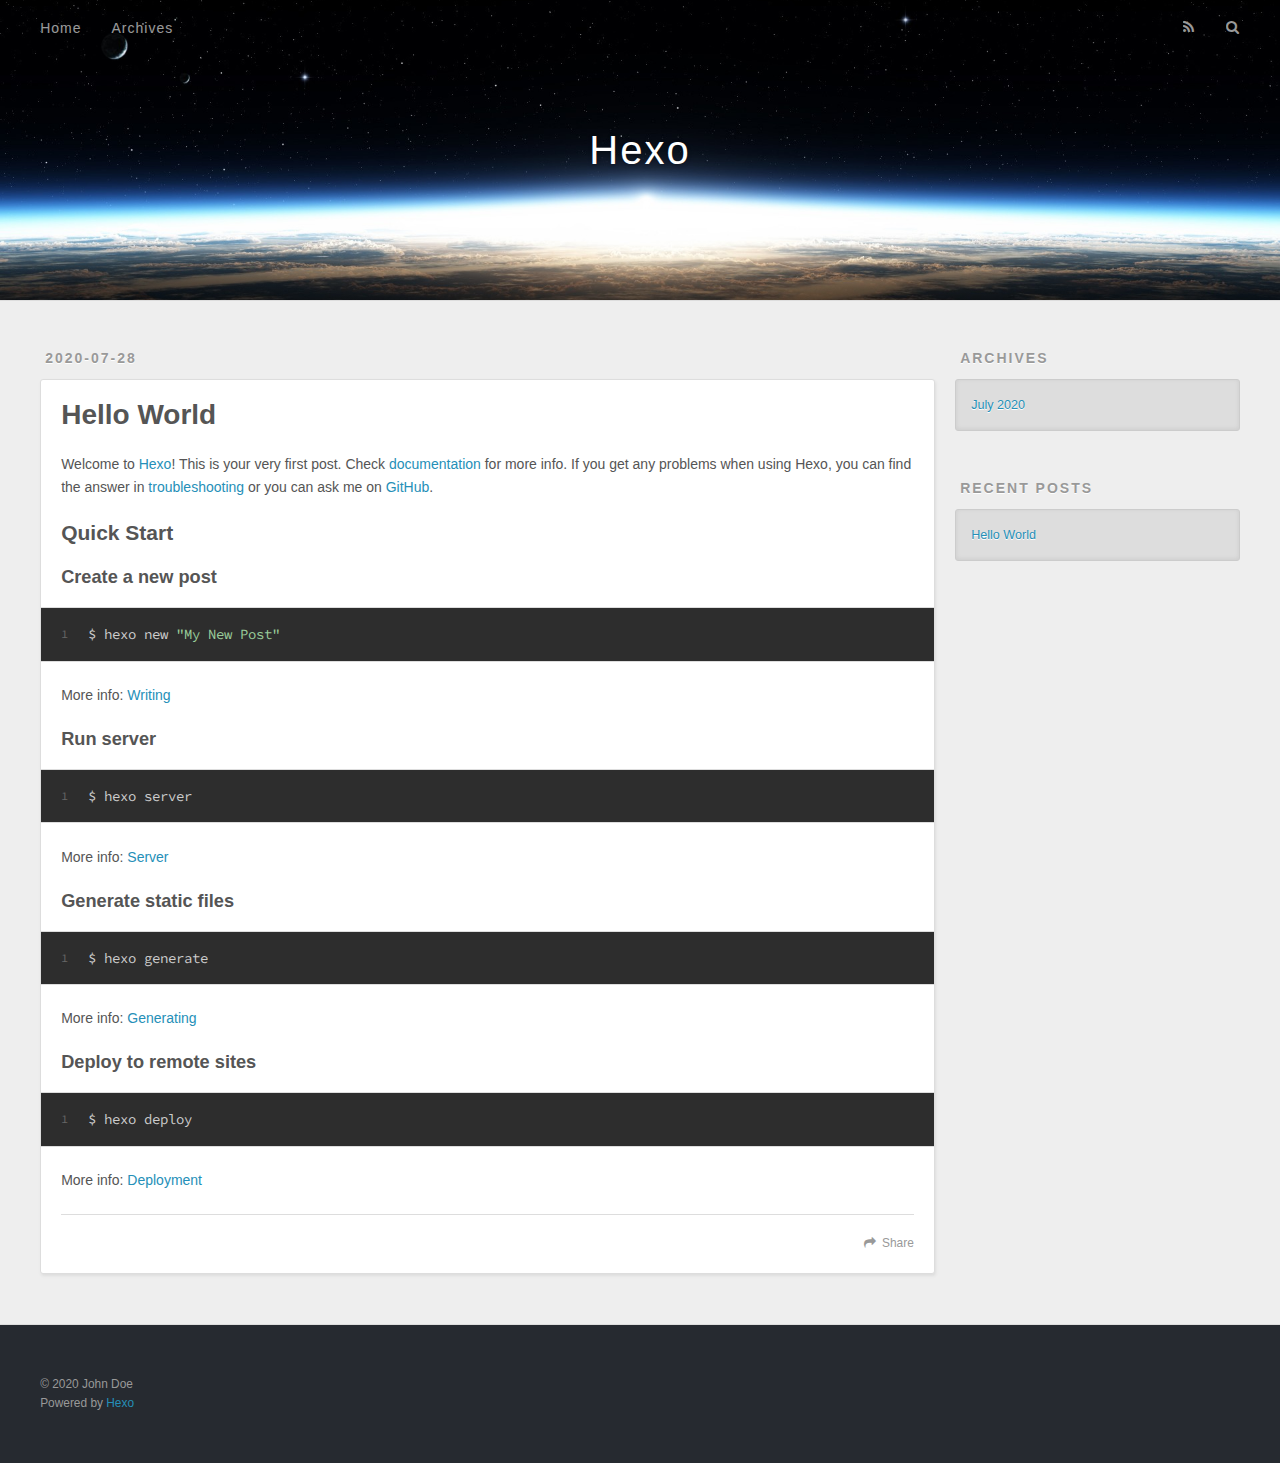
==== index.html @ 09273d5c "Site updated: 2020-07-28 12:06:01" ====
<!DOCTYPE html>
<html>
<head>
  <meta charset="utf-8">
  

  
  <title>Hexo</title>
  <meta name="viewport" content="width=device-width, initial-scale=1, maximum-scale=1">
  <meta property="og:type" content="website">
<meta property="og:title" content="Hexo">
<meta property="og:url" content="http://yoursite.com/index.html">
<meta property="og:site_name" content="Hexo">
<meta property="og:locale" content="en_US">
<meta property="article:author" content="John Doe">
<meta name="twitter:card" content="summary">
  
    <link rel="alternate" href="/atom.xml" title="Hexo" type="application/atom+xml">
  
  
    <link rel="icon" href="/favicon.png">
  
  
    <link href="//fonts.googleapis.com/css?family=Source+Code+Pro" rel="stylesheet" type="text/css">
  
  
<link rel="stylesheet" href="/css/style.css">

<meta name="generator" content="Hexo 4.2.1"></head>

<body>
  <div id="container">
    <div id="wrap">
      <header id="header">
  <div id="banner"></div>
  <div id="header-outer" class="outer">
    <div id="header-title" class="inner">
      <h1 id="logo-wrap">
        <a href="/" id="logo">Hexo</a>
      </h1>
      
    </div>
    <div id="header-inner" class="inner">
      <nav id="main-nav">
        <a id="main-nav-toggle" class="nav-icon"></a>
        
          <a class="main-nav-link" href="/">Home</a>
        
          <a class="main-nav-link" href="/archives">Archives</a>
        
      </nav>
      <nav id="sub-nav">
        
          <a id="nav-rss-link" class="nav-icon" href="/atom.xml" title="RSS Feed"></a>
        
        <a id="nav-search-btn" class="nav-icon" title="Search"></a>
      </nav>
      <div id="search-form-wrap">
        <form action="//google.com/search" method="get" accept-charset="UTF-8" class="search-form"><input type="search" name="q" class="search-form-input" placeholder="Search"><button type="submit" class="search-form-submit">&#xF002;</button><input type="hidden" name="sitesearch" value="http://yoursite.com"></form>
      </div>
    </div>
  </div>
</header>
      <div class="outer">
        <section id="main">
  
    <article id="post-hello-world" class="article article-type-post" itemscope itemprop="blogPost">
  <div class="article-meta">
    <a href="/2020/07/28/hello-world/" class="article-date">
  <time datetime="2020-07-28T03:48:12.452Z" itemprop="datePublished">2020-07-28</time>
</a>
    
  </div>
  <div class="article-inner">
    
    
      <header class="article-header">
        
  
    <h1 itemprop="name">
      <a class="article-title" href="/2020/07/28/hello-world/">Hello World</a>
    </h1>
  

      </header>
    
    <div class="article-entry" itemprop="articleBody">
      
        <p>Welcome to <a href="https://hexo.io/" target="_blank" rel="noopener">Hexo</a>! This is your very first post. Check <a href="https://hexo.io/docs/" target="_blank" rel="noopener">documentation</a> for more info. If you get any problems when using Hexo, you can find the answer in <a href="https://hexo.io/docs/troubleshooting.html" target="_blank" rel="noopener">troubleshooting</a> or you can ask me on <a href="https://github.com/hexojs/hexo/issues" target="_blank" rel="noopener">GitHub</a>.</p>
<h2 id="Quick-Start"><a href="#Quick-Start" class="headerlink" title="Quick Start"></a>Quick Start</h2><h3 id="Create-a-new-post"><a href="#Create-a-new-post" class="headerlink" title="Create a new post"></a>Create a new post</h3><figure class="highlight bash"><table><tr><td class="gutter"><pre><span class="line">1</span><br></pre></td><td class="code"><pre><span class="line">$ hexo new <span class="string">"My New Post"</span></span><br></pre></td></tr></table></figure>

<p>More info: <a href="https://hexo.io/docs/writing.html" target="_blank" rel="noopener">Writing</a></p>
<h3 id="Run-server"><a href="#Run-server" class="headerlink" title="Run server"></a>Run server</h3><figure class="highlight bash"><table><tr><td class="gutter"><pre><span class="line">1</span><br></pre></td><td class="code"><pre><span class="line">$ hexo server</span><br></pre></td></tr></table></figure>

<p>More info: <a href="https://hexo.io/docs/server.html" target="_blank" rel="noopener">Server</a></p>
<h3 id="Generate-static-files"><a href="#Generate-static-files" class="headerlink" title="Generate static files"></a>Generate static files</h3><figure class="highlight bash"><table><tr><td class="gutter"><pre><span class="line">1</span><br></pre></td><td class="code"><pre><span class="line">$ hexo generate</span><br></pre></td></tr></table></figure>

<p>More info: <a href="https://hexo.io/docs/generating.html" target="_blank" rel="noopener">Generating</a></p>
<h3 id="Deploy-to-remote-sites"><a href="#Deploy-to-remote-sites" class="headerlink" title="Deploy to remote sites"></a>Deploy to remote sites</h3><figure class="highlight bash"><table><tr><td class="gutter"><pre><span class="line">1</span><br></pre></td><td class="code"><pre><span class="line">$ hexo deploy</span><br></pre></td></tr></table></figure>

<p>More info: <a href="https://hexo.io/docs/one-command-deployment.html" target="_blank" rel="noopener">Deployment</a></p>

      
    </div>
    <footer class="article-footer">
      <a data-url="http://yoursite.com/2020/07/28/hello-world/" data-id="ckd5ej79j0000znjgdqgfd50t" class="article-share-link">Share</a>
      
      
    </footer>
  </div>
  
</article>


  


</section>
        
          <aside id="sidebar">
  
    

  
    

  
    
  
    
  <div class="widget-wrap">
    <h3 class="widget-title">Archives</h3>
    <div class="widget">
      <ul class="archive-list"><li class="archive-list-item"><a class="archive-list-link" href="/archives/2020/07/">July 2020</a></li></ul>
    </div>
  </div>


  
    
  <div class="widget-wrap">
    <h3 class="widget-title">Recent Posts</h3>
    <div class="widget">
      <ul>
        
          <li>
            <a href="/2020/07/28/hello-world/">Hello World</a>
          </li>
        
      </ul>
    </div>
  </div>

  
</aside>
        
      </div>
      <footer id="footer">
  
  <div class="outer">
    <div id="footer-info" class="inner">
      &copy; 2020 John Doe<br>
      Powered by <a href="http://hexo.io/" target="_blank">Hexo</a>
    </div>
  </div>
</footer>
    </div>
    <nav id="mobile-nav">
  
    <a href="/" class="mobile-nav-link">Home</a>
  
    <a href="/archives" class="mobile-nav-link">Archives</a>
  
</nav>
    

<script src="//ajax.googleapis.com/ajax/libs/jquery/2.0.3/jquery.min.js"></script>


  
<link rel="stylesheet" href="/fancybox/jquery.fancybox.css">

  
<script src="/fancybox/jquery.fancybox.pack.js"></script>




<script src="/js/script.js"></script>




  </div>
</body>
</html>
---- css/style.css ----
body {
  width: 100%;
}
body:before,
body:after {
  content: "";
  display: table;
}
body:after {
  clear: both;
}
html,
body,
div,
span,
applet,
object,
iframe,
h1,
h2,
h3,
h4,
h5,
h6,
p,
blockquote,
pre,
a,
abbr,
acronym,
address,
big,
cite,
code,
del,
dfn,
em,
img,
ins,
kbd,
q,
s,
samp,
small,
strike,
strong,
sub,
sup,
tt,
var,
dl,
dt,
dd,
ol,
ul,
li,
fieldset,
form,
label,
legend,
table,
caption,
tbody,
tfoot,
thead,
tr,
th,
td {
  margin: 0;
  padding: 0;
  border: 0;
  outline: 0;
  font-weight: inherit;
  font-style: inherit;
  font-family: inherit;
  font-size: 100%;
  vertical-align: baseline;
}
body {
  line-height: 1;
  color: #000;
  background: #fff;
}
ol,
ul {
  list-style: none;
}
table {
  border-collapse: separate;
  border-spacing: 0;
  vertical-align: middle;
}
caption,
th,
td {
  text-align: left;
  font-weight: normal;
  vertical-align: middle;
}
a img {
  border: none;
}
input,
button {
  margin: 0;
  padding: 0;
}
input::-moz-focus-inner,
button::-moz-focus-inner {
  border: 0;
  padding: 0;
}
@font-face {
  font-family: FontAwesome;
  font-style: normal;
  font-weight: normal;
  src: url("fonts/fontawesome-webfont.eot?v=#4.0.3");
  src: url("fonts/fontawesome-webfont.eot?#iefix&v=#4.0.3") format("embedded-opentype"), url("fonts/fontawesome-webfont.woff?v=#4.0.3") format("woff"), url("fonts/fontawesome-webfont.ttf?v=#4.0.3") format("truetype"), url("fonts/fontawesome-webfont.svg#fontawesomeregular?v=#4.0.3") format("svg");
}
html,
body,
#container {
  height: 100%;
}
body {
  background: #eee;
  font: 14px -apple-system, BlinkMacSystemFont, "Segoe UI", "Roboto", "Oxygen", "Ubuntu", "Cantarell", "Fira Sans", "Droid Sans", "Helvetica Neue", sans-serif;
  -webkit-text-size-adjust: 100%;
}
.outer {
  max-width: 1220px;
  margin: 0 auto;
  padding: 0 20px;
}
.outer:before,
.outer:after {
  content: "";
  display: table;
}
.outer:after {
  clear: both;
}
.inner {
  display: inline;
  float: left;
  width: 98.33333333333333%;
  margin: 0 0.833333333333333%;
}
.left,
.alignleft {
  float: left;
}
.right,
.alignright {
  float: right;
}
.clear {
  clear: both;
}
#container {
  position: relative;
}
.mobile-nav-on {
  overflow: hidden;
}
#wrap {
  height: 100%;
  width: 100%;
  position: absolute;
  top: 0;
  left: 0;
  -webkit-transition: 0.2s ease-out;
  -moz-transition: 0.2s ease-out;
  -ms-transition: 0.2s ease-out;
  transition: 0.2s ease-out;
  z-index: 1;
  background: #eee;
}
.mobile-nav-on #wrap {
  left: 280px;
}
@media screen and (min-width: 768px) {
  #main {
    display: inline;
    float: left;
    width: 73.33333333333333%;
    margin: 0 0.833333333333333%;
  }
}
.article-date,
.article-category-link,
.archive-year,
.widget-title {
  text-decoration: none;
  text-transform: uppercase;
  letter-spacing: 2px;
  color: #999;
  margin-bottom: 1em;
  margin-left: 5px;
  line-height: 1em;
  text-shadow: 0 1px #fff;
  font-weight: bold;
}
.article-inner,
.archive-article-inner {
  background: #fff;
  -webkit-box-shadow: 1px 2px 3px #ddd;
  box-shadow: 1px 2px 3px #ddd;
  border: 1px solid #ddd;
  border-radius: 3px;
}
.article-entry h1,
.widget h1 {
  font-size: 2em;
}
.article-entry h2,
.widget h2 {
  font-size: 1.5em;
}
.article-entry h3,
.widget h3 {
  font-size: 1.3em;
}
.article-entry h4,
.widget h4 {
  font-size: 1.2em;
}
.article-entry h5,
.widget h5 {
  font-size: 1em;
}
.article-entry h6,
.widget h6 {
  font-size: 1em;
  color: #999;
}
.article-entry hr,
.widget hr {
  border: 1px dashed #ddd;
}
.article-entry strong,
.widget strong {
  font-weight: bold;
}
.article-entry em,
.widget em,
.article-entry cite,
.widget cite {
  font-style: italic;
}
.article-entry sup,
.widget sup,
.article-entry sub,
.widget sub {
  font-size: 0.75em;
  line-height: 0;
  position: relative;
  vertical-align: baseline;
}
.article-entry sup,
.widget sup {
  top: -0.5em;
}
.article-entry sub,
.widget sub {
  bottom: -0.2em;
}
.article-entry small,
.widget small {
  font-size: 0.85em;
}
.article-entry acronym,
.widget acronym,
.article-entry abbr,
.widget abbr {
  border-bottom: 1px dotted;
}
.article-entry ul,
.widget ul,
.article-entry ol,
.widget ol,
.article-entry dl,
.widget dl {
  margin: 0 20px;
  line-height: 1.6em;
}
.article-entry ul ul,
.widget ul ul,
.article-entry ol ul,
.widget ol ul,
.article-entry ul ol,
.widget ul ol,
.article-entry ol ol,
.widget ol ol {
  margin-top: 0;
  margin-bottom: 0;
}
.article-entry ul,
.widget ul {
  list-style: disc;
}
.article-entry ol,
.widget ol {
  list-style: decimal;
}
.article-entry dt,
.widget dt {
  font-weight: bold;
}
#header {
  height: 300px;
  position: relative;
  border-bottom: 1px solid #ddd;
}
#header:before,
#header:after {
  content: "";
  position: absolute;
  left: 0;
  right: 0;
  height: 40px;
}
#header:before {
  top: 0;
  background: -webkit-linear-gradient(rgba(0,0,0,0.2), transparent);
  background: -moz-linear-gradient(rgba(0,0,0,0.2), transparent);
  background: -ms-linear-gradient(rgba(0,0,0,0.2), transparent);
  background: linear-gradient(rgba(0,0,0,0.2), transparent);
}
#header:after {
  bottom: 0;
  background: -webkit-linear-gradient(transparent, rgba(0,0,0,0.2));
  background: -moz-linear-gradient(transparent, rgba(0,0,0,0.2));
  background: -ms-linear-gradient(transparent, rgba(0,0,0,0.2));
  background: linear-gradient(transparent, rgba(0,0,0,0.2));
}
#header-outer {
  height: 100%;
  position: relative;
}
#header-inner {
  position: relative;
  overflow: hidden;
}
#banner {
  position: absolute;
  top: 0;
  left: 0;
  width: 100%;
  height: 100%;
  background: url("images/banner.jpg") center #000;
  -webkit-background-size: cover;
  -moz-background-size: cover;
  background-size: cover;
  z-index: -1;
}
#header-title {
  text-align: center;
  height: 40px;
  position: absolute;
  top: 50%;
  left: 0;
  margin-top: -20px;
}
#logo,
#subtitle {
  text-decoration: none;
  color: #fff;
  font-weight: 300;
  text-shadow: 0 1px 4px rgba(0,0,0,0.3);
}
#logo {
  font-size: 40px;
  line-height: 40px;
  letter-spacing: 2px;
}
#subtitle {
  font-size: 16px;
  line-height: 16px;
  letter-spacing: 1px;
}
#subtitle-wrap {
  margin-top: 16px;
}
#main-nav {
  float: left;
  margin-left: -15px;
}
.nav-icon,
.main-nav-link {
  float: left;
  color: #fff;
  opacity: 0.6;
  text-decoration: none;
  text-shadow: 0 1px rgba(0,0,0,0.2);
  -webkit-transition: opacity 0.2s;
  -moz-transition: opacity 0.2s;
  -ms-transition: opacity 0.2s;
  transition: opacity 0.2s;
  display: block;
  padding: 20px 15px;
}
.nav-icon:hover,
.main-nav-link:hover {
  opacity: 1;
}
.nav-icon {
  font-family: FontAwesome;
  text-align: center;
  font-size: 14px;
  width: 14px;
  height: 14px;
  padding: 20px 15px;
  position: relative;
  cursor: pointer;
}
.main-nav-link {
  font-weight: 300;
  letter-spacing: 1px;
}
@media screen and (max-width: 479px) {
  .main-nav-link {
    display: none;
  }
}
#main-nav-toggle {
  display: none;
}
#main-nav-toggle:before {
  content: "\f0c9";
}
@media screen and (max-width: 479px) {
  #main-nav-toggle {
    display: block;
  }
}
#sub-nav {
  float: right;
  margin-right: -15px;
}
#nav-rss-link:before {
  content: "\f09e";
}
#nav-search-btn:before {
  content: "\f002";
}
#search-form-wrap {
  position: absolute;
  top: 15px;
  width: 150px;
  height: 30px;
  right: -150px;
  opacity: 0;
  -webkit-transition: 0.2s ease-out;
  -moz-transition: 0.2s ease-out;
  -ms-transition: 0.2s ease-out;
  transition: 0.2s ease-out;
}
#search-form-wrap.on {
  opacity: 1;
  right: 0;
}
@media screen and (max-width: 479px) {
  #search-form-wrap {
    width: 100%;
    right: -100%;
  }
}
.search-form {
  position: absolute;
  top: 0;
  left: 0;
  right: 0;
  background: #fff;
  padding: 5px 15px;
  border-radius: 15px;
  -webkit-box-shadow: 0 0 10px rgba(0,0,0,0.3);
  box-shadow: 0 0 10px rgba(0,0,0,0.3);
}
.search-form-input {
  border: none;
  background: none;
  color: #555;
  width: 100%;
  font: 13px -apple-system, BlinkMacSystemFont, "Segoe UI", "Roboto", "Oxygen", "Ubuntu", "Cantarell", "Fira Sans", "Droid Sans", "Helvetica Neue", sans-serif;
  outline: none;
}
.search-form-input::-webkit-search-results-decoration,
.search-form-input::-webkit-search-cancel-button {
  -webkit-appearance: none;
}
.search-form-submit {
  position: absolute;
  top: 50%;
  right: 10px;
  margin-top: -7px;
  font: 13px FontAwesome;
  border: none;
  background: none;
  color: #bbb;
  cursor: pointer;
}
.search-form-submit:hover,
.search-form-submit:focus {
  color: #777;
}
.article {
  margin: 50px 0;
}
.article-inner {
  overflow: hidden;
}
.article-meta:before,
.article-meta:after {
  content: "";
  display: table;
}
.article-meta:after {
  clear: both;
}
.article-date {
  float: left;
}
.article-category {
  float: left;
  line-height: 1em;
  color: #ccc;
  text-shadow: 0 1px #fff;
  margin-left: 8px;
}
.article-category:before {
  content: "\2022";
}
.article-category-link {
  margin: 0 12px 1em;
}
.article-header {
  padding: 20px 20px 0;
}
.article-title {
  text-decoration: none;
  font-size: 2em;
  font-weight: bold;
  color: #555;
  line-height: 1.1em;
  -webkit-transition: color 0.2s;
  -moz-transition: color 0.2s;
  -ms-transition: color 0.2s;
  transition: color 0.2s;
}
a.article-title:hover {
  color: #258fb8;
}
.article-entry {
  color: #555;
  padding: 0 20px;
}
.article-entry:before,
.article-entry:after {
  content: "";
  display: table;
}
.article-entry:after {
  clear: both;
}
.article-entry p,
.article-entry table {
  line-height: 1.6em;
  margin: 1.6em 0;
}
.article-entry h1,
.article-entry h2,
.article-entry h3,
.article-entry h4,
.article-entry h5,
.article-entry h6 {
  font-weight: bold;
}
.article-entry h1,
.article-entry h2,
.article-entry h3,
.article-entry h4,
.article-entry h5,
.article-entry h6 {
  line-height: 1.1em;
  margin: 1.1em 0;
}
.article-entry a {
  color: #258fb8;
  text-decoration: none;
}
.article-entry a:hover {
  text-decoration: underline;
}
.article-entry ul,
.article-entry ol,
.article-entry dl {
  margin-top: 1.6em;
  margin-bottom: 1.6em;
}
.article-entry img,
.article-entry video {
  max-width: 100%;
  height: auto;
  display: block;
  margin: auto;
}
.article-entry iframe {
  border: none;
}
.article-entry table {
  width: 100%;
  border-collapse: collapse;
  border-spacing: 0;
}
.article-entry th {
  font-weight: bold;
  border-bottom: 3px solid #ddd;
  padding-bottom: 0.5em;
}
.article-entry td {
  border-bottom: 1px solid #ddd;
  padding: 10px 0;
}
.article-entry blockquote {
  font-family: Georgia, "Times New Roman", serif;
  font-size: 1.4em;
  margin: 1.6em 20px;
  text-align: center;
}
.article-entry blockquote footer {
  font-size: 14px;
  margin: 1.6em 0;
  font-family: -apple-system, BlinkMacSystemFont, "Segoe UI", "Roboto", "Oxygen", "Ubuntu", "Cantarell", "Fira Sans", "Droid Sans", "Helvetica Neue", sans-serif;
}
.article-entry blockquote footer cite:before {
  content: "—";
  padding: 0 0.5em;
}
.article-entry .pullquote {
  text-align: left;
  width: 45%;
  margin: 0;
}
.article-entry .pullquote.left {
  margin-left: 0.5em;
  margin-right: 1em;
}
.article-entry .pullquote.right {
  margin-right: 0.5em;
  margin-left: 1em;
}
.article-entry .caption {
  color: #999;
  display: block;
  font-size: 0.9em;
  margin-top: 0.5em;
  position: relative;
  text-align: center;
}
.article-entry .video-container {
  position: relative;
  padding-top: 56.25%;
  height: 0;
  overflow: hidden;
}
.article-entry .video-container iframe,
.article-entry .video-container object,
.article-entry .video-container embed {
  position: absolute;
  top: 0;
  left: 0;
  width: 100%;
  height: 100%;
  margin-top: 0;
}
.article-more-link a {
  display: inline-block;
  line-height: 1em;
  padding: 6px 15px;
  border-radius: 15px;
  background: #eee;
  color: #999;
  text-shadow: 0 1px #fff;
  text-decoration: none;
}
.article-more-link a:hover {
  background: #258fb8;
  color: #fff;
  text-decoration: none;
  text-shadow: 0 1px #1e7293;
}
.article-footer {
  font-size: 0.85em;
  line-height: 1.6em;
  border-top: 1px solid #ddd;
  padding-top: 1.6em;
  margin: 0 20px 20px;
}
.article-footer:before,
.article-footer:after {
  content: "";
  display: table;
}
.article-footer:after {
  clear: both;
}
.article-footer a {
  color: #999;
  text-decoration: none;
}
.article-footer a:hover {
  color: #555;
}
.article-tag-list-item {
  float: left;
  margin-right: 10px;
}
.article-tag-list-link:before {
  content: "#";
}
.article-comment-link {
  float: right;
}
.article-comment-link:before {
  content: "\f075";
  font-family: FontAwesome;
  padding-right: 8px;
}
.article-share-link {
  cursor: pointer;
  float: right;
  margin-left: 20px;
}
.article-share-link:before {
  content: "\f064";
  font-family: FontAwesome;
  padding-right: 6px;
}
#article-nav {
  position: relative;
}
#article-nav:before,
#article-nav:after {
  content: "";
  display: table;
}
#article-nav:after {
  clear: both;
}
@media screen and (min-width: 768px) {
  #article-nav {
    margin: 50px 0;
  }
  #article-nav:before {
    width: 8px;
    height: 8px;
    position: absolute;
    top: 50%;
    left: 50%;
    margin-top: -4px;
    margin-left: -4px;
    content: "";
    border-radius: 50%;
    background: #ddd;
    -webkit-box-shadow: 0 1px 2px #fff;
    box-shadow: 0 1px 2px #fff;
  }
}
.article-nav-link-wrap {
  text-decoration: none;
  text-shadow: 0 1px #fff;
  color: #999;
  -webkit-box-sizing: border-box;
  -moz-box-sizing: border-box;
  box-sizing: border-box;
  margin-top: 50px;
  text-align: center;
  display: block;
}
.article-nav-link-wrap:hover {
  color: #555;
}
@media screen and (min-width: 768px) {
  .article-nav-link-wrap {
    width: 50%;
    margin-top: 0;
  }
}
@media screen and (min-width: 768px) {
  #article-nav-newer {
    float: left;
    text-align: right;
    padding-right: 20px;
  }
}
@media screen and (min-width: 768px) {
  #article-nav-older {
    float: right;
    text-align: left;
    padding-left: 20px;
  }
}
.article-nav-caption {
  text-transform: uppercase;
  letter-spacing: 2px;
  color: #ddd;
  line-height: 1em;
  font-weight: bold;
}
#article-nav-newer .article-nav-caption {
  margin-right: -2px;
}
.article-nav-title {
  font-size: 0.85em;
  line-height: 1.6em;
  margin-top: 0.5em;
}
.article-share-box {
  position: absolute;
  display: none;
  background: #fff;
  -webkit-box-shadow: 1px 2px 10px rgba(0,0,0,0.2);
  box-shadow: 1px 2px 10px rgba(0,0,0,0.2);
  border-radius: 3px;
  margin-left: -145px;
  overflow: hidden;
  z-index: 1;
}
.article-share-box.on {
  display: block;
}
.article-share-input {
  width: 100%;
  background: none;
  -webkit-box-sizing: border-box;
  -moz-box-sizing: border-box;
  box-sizing: border-box;
  font: 14px -apple-system, BlinkMacSystemFont, "Segoe UI", "Roboto", "Oxygen", "Ubuntu", "Cantarell", "Fira Sans", "Droid Sans", "Helvetica Neue", sans-serif;
  padding: 0 15px;
  color: #555;
  outline: none;
  border: 1px solid #ddd;
  border-radius: 3px 3px 0 0;
  height: 36px;
  line-height: 36px;
}
.article-share-links {
  background: #eee;
}
.article-share-links:before,
.article-share-links:after {
  content: "";
  display: table;
}
.article-share-links:after {
  clear: both;
}
.article-share-twitter,
.article-share-facebook,
.article-share-pinterest,
.article-share-google {
  width: 50px;
  height: 36px;
  display: block;
  float: left;
  position: relative;
  color: #999;
  text-shadow: 0 1px #fff;
}
.article-share-twitter:before,
.article-share-facebook:before,
.article-share-pinterest:before,
.article-share-google:before {
  font-size: 20px;
  font-family: FontAwesome;
  width: 20px;
  height: 20px;
  position: absolute;
  top: 50%;
  left: 50%;
  margin-top: -10px;
  margin-left: -10px;
  text-align: center;
}
.article-share-twitter:hover,
.article-share-facebook:hover,
.article-share-pinterest:hover,
.article-share-google:hover {
  color: #fff;
}
.article-share-twitter:before {
  content: "\f099";
}
.article-share-twitter:hover {
  background: #00aced;
  text-shadow: 0 1px #008abe;
}
.article-share-facebook:before {
  content: "\f09a";
}
.article-share-facebook:hover {
  background: #3b5998;
  text-shadow: 0 1px #2f477a;
}
.article-share-pinterest:before {
  content: "\f0d2";
}
.article-share-pinterest:hover {
  background: #cb2027;
  text-shadow: 0 1px #a21a1f;
}
.article-share-google:before {
  content: "\f0d5";
}
.article-share-google:hover {
  background: #dd4b39;
  text-shadow: 0 1px #be3221;
}
.article-gallery {
  background: #000;
  position: relative;
}
.article-gallery-photos {
  position: relative;
  overflow: hidden;
}
.article-gallery-img {
  display: none;
  max-width: 100%;
}
.article-gallery-img:first-child {
  display: block;
}
.article-gallery-img.loaded {
  position: absolute;
  display: block;
}
.article-gallery-img img {
  display: block;
  max-width: 100%;
  margin: 0 auto;
}
#comments {
  background: #fff;
  -webkit-box-shadow: 1px 2px 3px #ddd;
  box-shadow: 1px 2px 3px #ddd;
  padding: 20px;
  border: 1px solid #ddd;
  border-radius: 3px;
  margin: 50px 0;
}
#comments a {
  color: #258fb8;
}
.archives-wrap {
  margin: 50px 0;
}
.archives:before,
.archives:after {
  content: "";
  display: table;
}
.archives:after {
  clear: both;
}
.archive-year-wrap {
  margin-bottom: 1em;
}
.archives {
  -webkit-column-gap: 10px;
  -moz-column-gap: 10px;
  column-gap: 10px;
}
@media screen and (min-width: 480px) and (max-width: 767px) {
  .archives {
    -webkit-column-count: 2;
    -moz-column-count: 2;
    column-count: 2;
  }
}
@media screen and (min-width: 768px) {
  .archives {
    -webkit-column-count: 3;
    -moz-column-count: 3;
    column-count: 3;
  }
}
.archive-article {
  -webkit-column-break-inside: avoid;
  page-break-inside: avoid;
  overflow: hidden;
  break-inside: avoid-column;
}
.archive-article-inner {
  padding: 10px;
  margin-bottom: 15px;
}
.archive-article-title {
  text-decoration: none;
  font-weight: bold;
  color: #555;
  -webkit-transition: color 0.2s;
  -moz-transition: color 0.2s;
  -ms-transition: color 0.2s;
  transition: color 0.2s;
  line-height: 1.6em;
}
.archive-article-title:hover {
  color: #258fb8;
}
.archive-article-footer {
  margin-top: 1em;
}
.archive-article-date {
  color: #999;
  text-decoration: none;
  font-size: 0.85em;
  line-height: 1em;
  margin-bottom: 0.5em;
  display: block;
}
#page-nav {
  margin: 50px auto;
  background: #fff;
  -webkit-box-shadow: 1px 2px 3px #ddd;
  box-shadow: 1px 2px 3px #ddd;
  border: 1px solid #ddd;
  border-radius: 3px;
  text-align: center;
  color: #999;
  overflow: hidden;
}
#page-nav:before,
#page-nav:after {
  content: "";
  display: table;
}
#page-nav:after {
  clear: both;
}
#page-nav a,
#page-nav span {
  padding: 10px 20px;
  line-height: 1;
  height: 2ex;
}
#page-nav a {
  color: #999;
  text-decoration: none;
}
#page-nav a:hover {
  background: #999;
  color: #fff;
}
#page-nav .prev {
  float: left;
}
#page-nav .next {
  float: right;
}
#page-nav .page-number {
  display: inline-block;
}
@media screen and (max-width: 479px) {
  #page-nav .page-number {
    display: none;
  }
}
#page-nav .current {
  color: #555;
  font-weight: bold;
}
#page-nav .space {
  color: #ddd;
}
#footer {
  background: #262a30;
  padding: 50px 0;
  border-top: 1px solid #ddd;
  color: #999;
}
#footer a {
  color: #258fb8;
  text-decoration: none;
}
#footer a:hover {
  text-decoration: underline;
}
#footer-info {
  line-height: 1.6em;
  font-size: 0.85em;
}
.article-entry pre,
.article-entry .highlight {
  background: #2d2d2d;
  margin: 0 -20px;
  padding: 15px 20px;
  border-style: solid;
  border-color: #ddd;
  border-width: 1px 0;
  overflow: auto;
  color: #ccc;
  line-height: 22.400000000000002px;
}
.article-entry .highlight .gutter pre,
.article-entry .gist .gist-file .gist-data .line-numbers {
  color: #666;
  font-size: 0.85em;
}
.article-entry pre,
.article-entry code {
  font-family: "Source Code Pro", Consolas, Monaco, Menlo, Consolas, monospace;
}
.article-entry code {
  background: #eee;
  text-shadow: 0 1px #fff;
  padding: 0 0.3em;
}
.article-entry pre code {
  background: none;
  text-shadow: none;
  padding: 0;
}
.article-entry .highlight pre {
  border: none;
  margin: 0;
  padding: 0;
}
.article-entry .highlight table {
  margin: 0;
  width: auto;
}
.article-entry .highlight td {
  border: none;
  padding: 0;
}
.article-entry .highlight figcaption {
  font-size: 0.85em;
  color: #999;
  line-height: 1em;
  margin-bottom: 1em;
}
.article-entry .highlight figcaption:before,
.article-entry .highlight figcaption:after {
  content: "";
  display: table;
}
.article-entry .highlight figcaption:after {
  clear: both;
}
.article-entry .highlight figcaption a {
  float: right;
}
.article-entry .highlight .gutter pre {
  text-align: right;
  padding-right: 20px;
}
.article-entry .highlight .line {
  height: 22.400000000000002px;
}
.article-entry .highlight .line.marked {
  background: #515151;
}
.article-entry .gist {
  margin: 0 -20px;
  border-style: solid;
  border-color: #ddd;
  border-width: 1px 0;
  background: #2d2d2d;
  padding: 15px 20px 15px 0;
}
.article-entry .gist .gist-file {
  border: none;
  font-family: "Source Code Pro", Consolas, Monaco, Menlo, Consolas, monospace;
  margin: 0;
}
.article-entry .gist .gist-file .gist-data {
  background: none;
  border: none;
}
.article-entry .gist .gist-file .gist-data .line-numbers {
  background: none;
  border: none;
  padding: 0 20px 0 0;
}
.article-entry .gist .gist-file .gist-data .line-data {
  padding: 0 !important;
}
.article-entry .gist .gist-file .highlight {
  margin: 0;
  padding: 0;
  border: none;
}
.article-entry .gist .gist-file .gist-meta {
  background: #2d2d2d;
  color: #999;
  font: 0.85em -apple-system, BlinkMacSystemFont, "Segoe UI", "Roboto", "Oxygen", "Ubuntu", "Cantarell", "Fira Sans", "Droid Sans", "Helvetica Neue", sans-serif;
  text-shadow: 0 0;
  padding: 0;
  margin-top: 1em;
  margin-left: 20px;
}
.article-entry .gist .gist-file .gist-meta a {
  color: #258fb8;
  font-weight: normal;
}
.article-entry .gist .gist-file .gist-meta a:hover {
  text-decoration: underline;
}
pre .comment,
pre .title {
  color: #999;
}
pre .variable,
pre .attribute,
pre .tag,
pre .regexp,
pre .ruby .constant,
pre .xml .tag .title,
pre .xml .pi,
pre .xml .doctype,
pre .html .doctype,
pre .css .id,
pre .css .class,
pre .css .pseudo {
  color: #f2777a;
}
pre .number,
pre .preprocessor,
pre .built_in,
pre .literal,
pre .params,
pre .constant {
  color: #f99157;
}
pre .class,
pre .ruby .class .title,
pre .css .rules .attribute {
  color: #9c9;
}
pre .string,
pre .value,
pre .inheritance,
pre .header,
pre .ruby .symbol,
pre .xml .cdata {
  color: #9c9;
}
pre .css .hexcolor {
  color: #6cc;
}
pre .function,
pre .python .decorator,
pre .python .title,
pre .ruby .function .title,
pre .ruby .title .keyword,
pre .perl .sub,
pre .javascript .title,
pre .coffeescript .title {
  color: #69c;
}
pre .keyword,
pre .javascript .function {
  color: #c9c;
}
@media screen and (max-width: 479px) {
  #mobile-nav {
    position: absolute;
    top: 0;
    left: 0;
    width: 280px;
    height: 100%;
    background: #191919;
    border-right: 1px solid #fff;
  }
}
@media screen and (max-width: 479px) {
  .mobile-nav-link {
    display: block;
    color: #999;
    text-decoration: none;
    padding: 15px 20px;
    font-weight: bold;
  }
  .mobile-nav-link:hover {
    color: #fff;
  }
}
@media screen and (min-width: 768px) {
  #sidebar {
    display: inline;
    float: left;
    width: 23.333333333333332%;
    margin: 0 0.833333333333333%;
  }
}
.widget-wrap {
  margin: 50px 0;
}
.widget {
  color: #777;
  text-shadow: 0 1px #fff;
  background: #ddd;
  -webkit-box-shadow: 0 -1px 4px #ccc inset;
  box-shadow: 0 -1px 4px #ccc inset;
  border: 1px solid #ccc;
  padding: 15px;
  border-radius: 3px;
}
.widget a {
  color: #258fb8;
  text-decoration: none;
}
.widget a:hover {
  text-decoration: underline;
}
.widget ul ul,
.widget ol ul,
.widget dl ul,
.widget ul ol,
.widget ol ol,
.widget dl ol,
.widget ul dl,
.widget ol dl,
.widget dl dl {
  margin-left: 15px;
  list-style: disc;
}
.widget {
  line-height: 1.6em;
  word-wrap: break-word;
  font-size: 0.9em;
}
.widget ul,
.widget ol {
  list-style: none;
  margin: 0;
}
.widget ul ul,
.widget ol ul,
.widget ul ol,
.widget ol ol {
  margin: 0 20px;
}
.widget ul ul,
.widget ol ul {
  list-style: disc;
}
.widget ul ol,
.widget ol ol {
  list-style: decimal;
}
.category-list-count,
.tag-list-count,
.archive-list-count {
  padding-left: 5px;
  color: #999;
  font-size: 0.85em;
}
.category-list-count:before,
.tag-list-count:before,
.archive-list-count:before {
  content: "(";
}
.category-list-count:after,
.tag-list-count:after,
.archive-list-count:after {
  content: ")";
}
.tagcloud a {
  margin-right: 5px;
  display: inline-block;
}
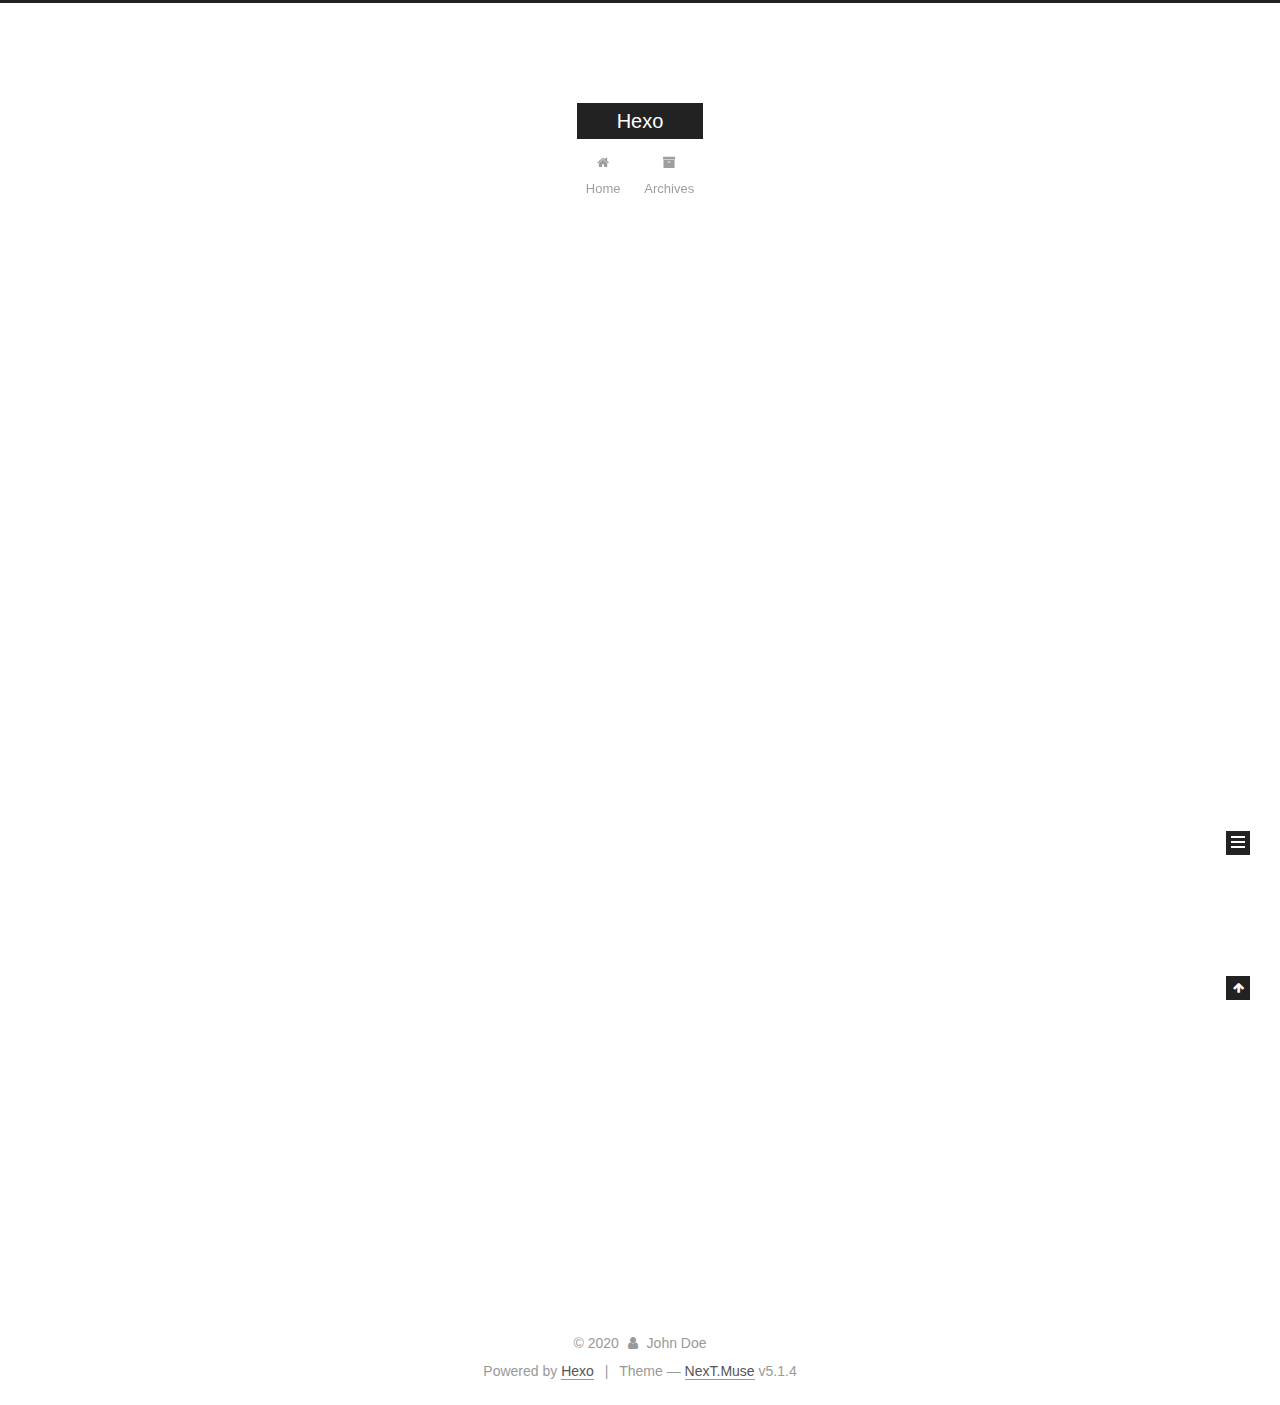
==== commit d8c25b9e: "Site updated: 2020-07-28 12:39:02" ====
--- a/index.html
+++ b/index.html
@@ -1,196 +1,620 @@
 <!DOCTYPE html>
-<html>
+
+
+
+  
+
+
+<html class="theme-next muse use-motion" lang="en">
 <head>
-  <meta charset="utf-8">
-  
-
-  
-  <title>Hexo</title>
-  <meta name="viewport" content="width=device-width, initial-scale=1, maximum-scale=1">
-  <meta property="og:type" content="website">
+  <meta charset="UTF-8"/>
+<meta http-equiv="X-UA-Compatible" content="IE=edge" />
+<meta name="viewport" content="width=device-width, initial-scale=1, maximum-scale=1"/>
+<meta name="theme-color" content="#222">
+
+
+
+
+
+
+
+
+
+<meta http-equiv="Cache-Control" content="no-transform" />
+<meta http-equiv="Cache-Control" content="no-siteapp" />
+
+
+
+
+
+
+
+
+
+
+
+
+
+
+
+
+  
+  
+  <link href="/lib/fancybox/source/jquery.fancybox.css?v=2.1.5" rel="stylesheet" type="text/css" />
+
+
+
+
+
+
+
+<link href="/lib/font-awesome/css/font-awesome.min.css?v=4.6.2" rel="stylesheet" type="text/css" />
+
+<link href="/css/main.css?v=5.1.4" rel="stylesheet" type="text/css" />
+
+
+  <link rel="apple-touch-icon" sizes="180x180" href="/images/apple-touch-icon-next.png?v=5.1.4">
+
+
+  <link rel="icon" type="image/png" sizes="32x32" href="/images/favicon-32x32-next.png?v=5.1.4">
+
+
+  <link rel="icon" type="image/png" sizes="16x16" href="/images/favicon-16x16-next.png?v=5.1.4">
+
+
+  <link rel="mask-icon" href="/images/logo.svg?v=5.1.4" color="#222">
+
+
+
+
+
+  <meta name="keywords" content="Hexo, NexT" />
+
+
+
+
+
+
+
+
+
+
+<meta property="og:type" content="website">
 <meta property="og:title" content="Hexo">
 <meta property="og:url" content="http://yoursite.com/index.html">
 <meta property="og:site_name" content="Hexo">
 <meta property="og:locale" content="en_US">
 <meta property="article:author" content="John Doe">
 <meta name="twitter:card" content="summary">
-  
-    <link rel="alternate" href="/atom.xml" title="Hexo" type="application/atom+xml">
-  
-  
-    <link rel="icon" href="/favicon.png">
-  
-  
-    <link href="//fonts.googleapis.com/css?family=Source+Code+Pro" rel="stylesheet" type="text/css">
-  
-  
-<link rel="stylesheet" href="/css/style.css">
+
+
+
+<script type="text/javascript" id="hexo.configurations">
+  var NexT = window.NexT || {};
+  var CONFIG = {
+    root: '/',
+    scheme: 'Muse',
+    version: '5.1.4',
+    sidebar: {"position":"left","display":"post","offset":12,"b2t":false,"scrollpercent":false,"onmobile":false},
+    fancybox: true,
+    tabs: true,
+    motion: {"enable":true,"async":false,"transition":{"post_block":"fadeIn","post_header":"slideDownIn","post_body":"slideDownIn","coll_header":"slideLeftIn","sidebar":"slideUpIn"}},
+    duoshuo: {
+      userId: '0',
+      author: 'Author'
+    },
+    algolia: {
+      applicationID: '',
+      apiKey: '',
+      indexName: '',
+      hits: {"per_page":10},
+      labels: {"input_placeholder":"Search for Posts","hits_empty":"We didn't find any results for the search: ${query}","hits_stats":"${hits} results found in ${time} ms"}
+    }
+  };
+</script>
+
+
+
+  <link rel="canonical" href="http://yoursite.com/"/>
+
+
+
+
+
+  <title>Hexo</title>
+  
+
+
+
+
+
+
+
 
 <meta name="generator" content="Hexo 4.2.1"></head>
 
-<body>
-  <div id="container">
-    <div id="wrap">
-      <header id="header">
-  <div id="banner"></div>
-  <div id="header-outer" class="outer">
-    <div id="header-title" class="inner">
-      <h1 id="logo-wrap">
-        <a href="/" id="logo">Hexo</a>
-      </h1>
-      
+<body itemscope itemtype="http://schema.org/WebPage" lang="en">
+
+  
+  
+    
+  
+
+  <div class="container sidebar-position-left 
+  page-home">
+    <div class="headband"></div>
+
+    <header id="header" class="header" itemscope itemtype="http://schema.org/WPHeader">
+      <div class="header-inner"><div class="site-brand-wrapper">
+  <div class="site-meta ">
+    
+
+    <div class="custom-logo-site-title">
+      <a href="/"  class="brand" rel="start">
+        <span class="logo-line-before"><i></i></span>
+        <span class="site-title">Hexo</span>
+        <span class="logo-line-after"><i></i></span>
+      </a>
     </div>
-    <div id="header-inner" class="inner">
-      <nav id="main-nav">
-        <a id="main-nav-toggle" class="nav-icon"></a>
-        
-          <a class="main-nav-link" href="/">Home</a>
-        
-          <a class="main-nav-link" href="/archives">Archives</a>
-        
-      </nav>
-      <nav id="sub-nav">
-        
-          <a id="nav-rss-link" class="nav-icon" href="/atom.xml" title="RSS Feed"></a>
-        
-        <a id="nav-search-btn" class="nav-icon" title="Search"></a>
-      </nav>
-      <div id="search-form-wrap">
-        <form action="//google.com/search" method="get" accept-charset="UTF-8" class="search-form"><input type="search" name="q" class="search-form-input" placeholder="Search"><button type="submit" class="search-form-submit">&#xF002;</button><input type="hidden" name="sitesearch" value="http://yoursite.com"></form>
-      </div>
+      
+        <p class="site-subtitle"></p>
+      
+  </div>
+
+  <div class="site-nav-toggle">
+    <button>
+      <span class="btn-bar"></span>
+      <span class="btn-bar"></span>
+      <span class="btn-bar"></span>
+    </button>
+  </div>
+</div>
+
+<nav class="site-nav">
+  
+
+  
+    <ul id="menu" class="menu">
+      
+        
+        <li class="menu-item menu-item-home">
+          <a href="/%20" rel="section">
+            
+              <i class="menu-item-icon fa fa-fw fa-home"></i> <br />
+            
+            Home
+          </a>
+        </li>
+      
+        
+        <li class="menu-item menu-item-archives">
+          <a href="/archives/%20" rel="section">
+            
+              <i class="menu-item-icon fa fa-fw fa-archive"></i> <br />
+            
+            Archives
+          </a>
+        </li>
+      
+
+      
+    </ul>
+  
+
+  
+</nav>
+
+
+
+ </div>
+    </header>
+
+    <main id="main" class="main">
+      <div class="main-inner">
+        <div class="content-wrap">
+          <div id="content" class="content">
+            
+  <section id="posts" class="posts-expand">
+    
+      
+
+  
+
+  
+  
+  
+
+  <article class="post post-type-normal" itemscope itemtype="http://schema.org/Article">
+  
+  
+  
+  <div class="post-block">
+    <link itemprop="mainEntityOfPage" href="http://yoursite.com/2020/07/28/hello-world/">
+
+    <span hidden itemprop="author" itemscope itemtype="http://schema.org/Person">
+      <meta itemprop="name" content="John Doe">
+      <meta itemprop="description" content="">
+      <meta itemprop="image" content="/images/avatar.gif">
+    </span>
+
+    <span hidden itemprop="publisher" itemscope itemtype="http://schema.org/Organization">
+      <meta itemprop="name" content="Hexo">
+    </span>
+
+    
+      <header class="post-header">
+
+        
+        
+          <h1 class="post-title" itemprop="name headline">
+                
+                <a class="post-title-link" href="/2020/07/28/hello-world/" itemprop="url">Hello World</a></h1>
+        
+
+        <div class="post-meta">
+          <span class="post-time">
+            
+              <span class="post-meta-item-icon">
+                <i class="fa fa-calendar-o"></i>
+              </span>
+              
+                <span class="post-meta-item-text">Posted on</span>
+              
+              <time title="Post created" itemprop="dateCreated datePublished" datetime="2020-07-28T11:48:12+08:00">
+                2020-07-28
+              </time>
+            
+
+            
+
+            
+          </span>
+
+          
+
+          
+            
+          
+
+          
+          
+
+          
+
+          
+
+          
+
+        </div>
+      </header>
+    
+
+    
+    
+    
+    <div class="post-body" itemprop="articleBody">
+
+      
+      
+
+      
+        
+          
+            <p>Welcome to <a href="https://hexo.io/" target="_blank" rel="noopener">Hexo</a>! This is your very first post. Check <a href="https://hexo.io/docs/" target="_blank" rel="noopener">documentation</a> for more info. If you get any problems when using Hexo, you can find the answer in <a href="https://hexo.io/docs/troubleshooting.html" target="_blank" rel="noopener">troubleshooting</a> or you can ask me on <a href="https://github.com/hexojs/hexo/issues" target="_blank" rel="noopener">GitHub</a>.</p>
+<h2 id="Quick-Start"><a href="#Quick-Start" class="headerlink" title="Quick Start"></a>Quick Start</h2><h3 id="Create-a-new-post"><a href="#Create-a-new-post" class="headerlink" title="Create a new post"></a>Create a new post</h3><figure class="highlight bash"><table><tr><td class="gutter"><pre><span class="line">1</span><br></pre></td><td class="code"><pre><span class="line">$ hexo new <span class="string">"My New Post"</span></span><br></pre></td></tr></table></figure>
+
+<p>More info: <a href="https://hexo.io/docs/writing.html" target="_blank" rel="noopener">Writing</a></p>
+<h3 id="Run-server"><a href="#Run-server" class="headerlink" title="Run server"></a>Run server</h3><figure class="highlight bash"><table><tr><td class="gutter"><pre><span class="line">1</span><br></pre></td><td class="code"><pre><span class="line">$ hexo server</span><br></pre></td></tr></table></figure>
+
+<p>More info: <a href="https://hexo.io/docs/server.html" target="_blank" rel="noopener">Server</a></p>
+<h3 id="Generate-static-files"><a href="#Generate-static-files" class="headerlink" title="Generate static files"></a>Generate static files</h3><figure class="highlight bash"><table><tr><td class="gutter"><pre><span class="line">1</span><br></pre></td><td class="code"><pre><span class="line">$ hexo generate</span><br></pre></td></tr></table></figure>
+
+<p>More info: <a href="https://hexo.io/docs/generating.html" target="_blank" rel="noopener">Generating</a></p>
+<h3 id="Deploy-to-remote-sites"><a href="#Deploy-to-remote-sites" class="headerlink" title="Deploy to remote sites"></a>Deploy to remote sites</h3><figure class="highlight bash"><table><tr><td class="gutter"><pre><span class="line">1</span><br></pre></td><td class="code"><pre><span class="line">$ hexo deploy</span><br></pre></td></tr></table></figure>
+
+<p>More info: <a href="https://hexo.io/docs/one-command-deployment.html" target="_blank" rel="noopener">Deployment</a></p>
+
+          
+        
+      
+    </div>
+    
+    
+    
+
+    
+
+    
+
+    
+
+    <footer class="post-footer">
+      
+
+      
+
+      
+
+      
+      
+        <div class="post-eof"></div>
+      
+    </footer>
+  </div>
+  
+  
+  
+  </article>
+
+
+    
+  </section>
+
+  
+
+
+          </div>
+          
+
+
+          
+
+        </div>
+        
+          
+  
+  <div class="sidebar-toggle">
+    <div class="sidebar-toggle-line-wrap">
+      <span class="sidebar-toggle-line sidebar-toggle-line-first"></span>
+      <span class="sidebar-toggle-line sidebar-toggle-line-middle"></span>
+      <span class="sidebar-toggle-line sidebar-toggle-line-last"></span>
     </div>
   </div>
-</header>
-      <div class="outer">
-        <section id="main">
-  
-    <article id="post-hello-world" class="article article-type-post" itemscope itemprop="blogPost">
-  <div class="article-meta">
-    <a href="/2020/07/28/hello-world/" class="article-date">
-  <time datetime="2020-07-28T03:48:12.452Z" itemprop="datePublished">2020-07-28</time>
-</a>
-    
+
+  <aside id="sidebar" class="sidebar">
+    
+    <div class="sidebar-inner">
+
+      
+
+      
+
+      <section class="site-overview-wrap sidebar-panel sidebar-panel-active">
+        <div class="site-overview">
+          <div class="site-author motion-element" itemprop="author" itemscope itemtype="http://schema.org/Person">
+            
+              <p class="site-author-name" itemprop="name">John Doe</p>
+              <p class="site-description motion-element" itemprop="description"></p>
+          </div>
+
+          <nav class="site-state motion-element">
+
+            
+              <div class="site-state-item site-state-posts">
+              
+                <a href="/archives/%20%7C%7C%20archive">
+              
+                  <span class="site-state-item-count">1</span>
+                  <span class="site-state-item-name">posts</span>
+                </a>
+              </div>
+            
+
+            
+
+            
+
+          </nav>
+
+          
+
+          
+
+          
+          
+
+          
+          
+
+          
+
+        </div>
+      </section>
+
+      
+
+      
+
+    </div>
+  </aside>
+
+
+        
+      </div>
+    </main>
+
+    <footer id="footer" class="footer">
+      <div class="footer-inner">
+        <div class="copyright">&copy; <span itemprop="copyrightYear">2020</span>
+  <span class="with-love">
+    <i class="fa fa-user"></i>
+  </span>
+  <span class="author" itemprop="copyrightHolder">John Doe</span>
+
+  
+</div>
+
+
+  <div class="powered-by">Powered by <a class="theme-link" target="_blank" href="https://hexo.io">Hexo</a></div>
+
+
+
+  <span class="post-meta-divider">|</span>
+
+
+
+  <div class="theme-info">Theme &mdash; <a class="theme-link" target="_blank" href="https://github.com/iissnan/hexo-theme-next">NexT.Muse</a> v5.1.4</div>
+
+
+
+
+        
+
+
+
+
+
+
+
+        
+      </div>
+    </footer>
+
+    
+      <div class="back-to-top">
+        <i class="fa fa-arrow-up"></i>
+        
+      </div>
+    
+
+    
+
   </div>
-  <div class="article-inner">
-    
-    
-      <header class="article-header">
-        
-  
-    <h1 itemprop="name">
-      <a class="article-title" href="/2020/07/28/hello-world/">Hello World</a>
-    </h1>
-  
-
-      </header>
-    
-    <div class="article-entry" itemprop="articleBody">
-      
-        <p>Welcome to <a href="https://hexo.io/" target="_blank" rel="noopener">Hexo</a>! This is your very first post. Check <a href="https://hexo.io/docs/" target="_blank" rel="noopener">documentation</a> for more info. If you get any problems when using Hexo, you can find the answer in <a href="https://hexo.io/docs/troubleshooting.html" target="_blank" rel="noopener">troubleshooting</a> or you can ask me on <a href="https://github.com/hexojs/hexo/issues" target="_blank" rel="noopener">GitHub</a>.</p>
-<h2 id="Quick-Start"><a href="#Quick-Start" class="headerlink" title="Quick Start"></a>Quick Start</h2><h3 id="Create-a-new-post"><a href="#Create-a-new-post" class="headerlink" title="Create a new post"></a>Create a new post</h3><figure class="highlight bash"><table><tr><td class="gutter"><pre><span class="line">1</span><br></pre></td><td class="code"><pre><span class="line">$ hexo new <span class="string">"My New Post"</span></span><br></pre></td></tr></table></figure>
-
-<p>More info: <a href="https://hexo.io/docs/writing.html" target="_blank" rel="noopener">Writing</a></p>
-<h3 id="Run-server"><a href="#Run-server" class="headerlink" title="Run server"></a>Run server</h3><figure class="highlight bash"><table><tr><td class="gutter"><pre><span class="line">1</span><br></pre></td><td class="code"><pre><span class="line">$ hexo server</span><br></pre></td></tr></table></figure>
-
-<p>More info: <a href="https://hexo.io/docs/server.html" target="_blank" rel="noopener">Server</a></p>
-<h3 id="Generate-static-files"><a href="#Generate-static-files" class="headerlink" title="Generate static files"></a>Generate static files</h3><figure class="highlight bash"><table><tr><td class="gutter"><pre><span class="line">1</span><br></pre></td><td class="code"><pre><span class="line">$ hexo generate</span><br></pre></td></tr></table></figure>
-
-<p>More info: <a href="https://hexo.io/docs/generating.html" target="_blank" rel="noopener">Generating</a></p>
-<h3 id="Deploy-to-remote-sites"><a href="#Deploy-to-remote-sites" class="headerlink" title="Deploy to remote sites"></a>Deploy to remote sites</h3><figure class="highlight bash"><table><tr><td class="gutter"><pre><span class="line">1</span><br></pre></td><td class="code"><pre><span class="line">$ hexo deploy</span><br></pre></td></tr></table></figure>
-
-<p>More info: <a href="https://hexo.io/docs/one-command-deployment.html" target="_blank" rel="noopener">Deployment</a></p>
-
-      
-    </div>
-    <footer class="article-footer">
-      <a data-url="http://yoursite.com/2020/07/28/hello-world/" data-id="ckd5ej79j0000znjgdqgfd50t" class="article-share-link">Share</a>
-      
-      
-    </footer>
-  </div>
-  
-</article>
-
-
-  
-
-
-</section>
-        
-          <aside id="sidebar">
-  
-    
-
-  
-    
-
-  
-    
-  
-    
-  <div class="widget-wrap">
-    <h3 class="widget-title">Archives</h3>
-    <div class="widget">
-      <ul class="archive-list"><li class="archive-list-item"><a class="archive-list-link" href="/archives/2020/07/">July 2020</a></li></ul>
-    </div>
-  </div>
-
-
-  
-    
-  <div class="widget-wrap">
-    <h3 class="widget-title">Recent Posts</h3>
-    <div class="widget">
-      <ul>
-        
-          <li>
-            <a href="/2020/07/28/hello-world/">Hello World</a>
-          </li>
-        
-      </ul>
-    </div>
-  </div>
-
-  
-</aside>
-        
-      </div>
-      <footer id="footer">
-  
-  <div class="outer">
-    <div id="footer-info" class="inner">
-      &copy; 2020 John Doe<br>
-      Powered by <a href="http://hexo.io/" target="_blank">Hexo</a>
-    </div>
-  </div>
-</footer>
-    </div>
-    <nav id="mobile-nav">
-  
-    <a href="/" class="mobile-nav-link">Home</a>
-  
-    <a href="/archives" class="mobile-nav-link">Archives</a>
-  
-</nav>
-    
-
-<script src="//ajax.googleapis.com/ajax/libs/jquery/2.0.3/jquery.min.js"></script>
-
-
-  
-<link rel="stylesheet" href="/fancybox/jquery.fancybox.css">
-
-  
-<script src="/fancybox/jquery.fancybox.pack.js"></script>
-
-
-
-
-<script src="/js/script.js"></script>
-
-
-
-
-  </div>
+
+  
+
+<script type="text/javascript">
+  if (Object.prototype.toString.call(window.Promise) !== '[object Function]') {
+    window.Promise = null;
+  }
+</script>
+
+
+
+
+
+
+
+
+
+  
+
+
+
+
+
+
+
+
+
+
+
+
+  
+  
+    <script type="text/javascript" src="/lib/jquery/index.js?v=2.1.3"></script>
+  
+
+  
+  
+    <script type="text/javascript" src="/lib/fastclick/lib/fastclick.min.js?v=1.0.6"></script>
+  
+
+  
+  
+    <script type="text/javascript" src="/lib/jquery_lazyload/jquery.lazyload.js?v=1.9.7"></script>
+  
+
+  
+  
+    <script type="text/javascript" src="/lib/velocity/velocity.min.js?v=1.2.1"></script>
+  
+
+  
+  
+    <script type="text/javascript" src="/lib/velocity/velocity.ui.min.js?v=1.2.1"></script>
+  
+
+  
+  
+    <script type="text/javascript" src="/lib/fancybox/source/jquery.fancybox.pack.js?v=2.1.5"></script>
+  
+
+
+  
+
+
+  <script type="text/javascript" src="/js/src/utils.js?v=5.1.4"></script>
+
+  <script type="text/javascript" src="/js/src/motion.js?v=5.1.4"></script>
+
+
+
+  
+  
+
+  
+
+  
+
+
+  <script type="text/javascript" src="/js/src/bootstrap.js?v=5.1.4"></script>
+
+
+
+  
+
+
+  
+
+
+
+
+	
+
+
+
+
+
+  
+
+
+
+
+
+  
+
+
+
+
+
+
+
+
+
+
+
+
+  
+
+
+
+
+
+  
+
+  
+
+  
+
+  
+  
+
+  
+
+  
+
+  
+
 </body>
-</html>+</html>
--- a/css/main.css
+++ b/css/main.css
@@ -0,0 +1,2662 @@
+/* normalize.css v3.0.2 | MIT License | git.io/normalize */
+html {
+  font-family: sans-serif; /* 1 */
+  -ms-text-size-adjust: 100%; /* 2 */
+  -webkit-text-size-adjust: 100%; /* 2 */
+}
+body {
+  margin: 0;
+}
+article,
+aside,
+details,
+figcaption,
+figure,
+footer,
+header,
+hgroup,
+main,
+menu,
+nav,
+section,
+summary {
+  display: block;
+}
+audio,
+canvas,
+progress,
+video {
+  display: inline-block; /* 1 */
+  vertical-align: baseline; /* 2 */
+}
+audio:not([controls]) {
+  display: none;
+  height: 0;
+}
+[hidden],
+template {
+  display: none;
+}
+a {
+  background-color: transparent;
+}
+a:active,
+a:hover {
+  outline: 0;
+}
+abbr[title] {
+  border-bottom: 1px dotted;
+}
+b,
+strong {
+  font-weight: bold;
+}
+dfn {
+  font-style: italic;
+}
+h1 {
+  font-size: 2em;
+  margin: 0.67em 0;
+}
+mark {
+  background: #ff0;
+  color: #000;
+}
+small {
+  font-size: 80%;
+}
+sub,
+sup {
+  font-size: 75%;
+  line-height: 0;
+  position: relative;
+  vertical-align: baseline;
+}
+sup {
+  top: -0.5em;
+}
+sub {
+  bottom: -0.25em;
+}
+img {
+  border: 0;
+}
+svg:not(:root) {
+  overflow: hidden;
+}
+figure {
+  margin: 1em 40px;
+}
+hr {
+  -moz-box-sizing: content-box;
+  box-sizing: content-box;
+  height: 0;
+}
+pre {
+  overflow: auto;
+}
+code,
+kbd,
+pre,
+samp {
+  font-family: monospace, monospace;
+  font-size: 1em;
+}
+button,
+input,
+optgroup,
+select,
+textarea {
+  color: inherit; /* 1 */
+  font: inherit; /* 2 */
+  margin: 0; /* 3 */
+}
+button {
+  overflow: visible;
+}
+button,
+select {
+  text-transform: none;
+}
+button,
+html input[type="button"],
+input[type="reset"],
+input[type="submit"] {
+  -webkit-appearance: button; /* 2 */
+  cursor: pointer; /* 3 */
+}
+button[disabled],
+html input[disabled] {
+  cursor: default;
+}
+button::-moz-focus-inner,
+input::-moz-focus-inner {
+  border: 0;
+  padding: 0;
+}
+input {
+  line-height: normal;
+}
+input[type="checkbox"],
+input[type="radio"] {
+  box-sizing: border-box; /* 1 */
+  padding: 0; /* 2 */
+}
+input[type="number"]::-webkit-inner-spin-button,
+input[type="number"]::-webkit-outer-spin-button {
+  height: auto;
+}
+input[type="search"] {
+  -webkit-appearance: textfield; /* 1 */
+  -moz-box-sizing: content-box;
+  -webkit-box-sizing: content-box; /* 2 */
+  box-sizing: content-box;
+}
+input[type="search"]::-webkit-search-cancel-button,
+input[type="search"]::-webkit-search-decoration {
+  -webkit-appearance: none;
+}
+fieldset {
+  border: 1px solid #c0c0c0;
+  margin: 0 2px;
+  padding: 0.35em 0.625em 0.75em;
+}
+legend {
+  border: 0; /* 1 */
+  padding: 0; /* 2 */
+}
+textarea {
+  overflow: auto;
+}
+optgroup {
+  font-weight: bold;
+}
+table {
+  border-collapse: collapse;
+  border-spacing: 0;
+}
+td,
+th {
+  padding: 0;
+}
+::selection {
+  background: #262a30;
+  color: #fff;
+}
+body {
+  position: relative;
+  font-family: 'Lato', "PingFang SC", "Microsoft YaHei", sans-serif;
+  font-size: 14px;
+  line-height: 2;
+  color: #555;
+  background: #fff;
+}
+@media (max-width: 767px) {
+  body {
+    padding-right: 0 !important;
+  }
+}
+@media (min-width: 768px) and (max-width: 991px) {
+  body {
+    padding-right: 0 !important;
+  }
+}
+@media (min-width: 1600px) {
+  body {
+    font-size: 16px;
+  }
+}
+h1,
+h2,
+h3,
+h4,
+h5,
+h6 {
+  margin: 0;
+  padding: 0;
+  font-weight: bold;
+  line-height: 1.5;
+  font-family: 'Lato', "PingFang SC", "Microsoft YaHei", sans-serif;
+}
+h2,
+h3,
+h4,
+h5,
+h6 {
+  margin: 20px 0 15px;
+}
+h1 {
+  font-size: 22px;
+}
+@media (max-width: 767px) {
+  h1 {
+    font-size: 18px;
+  }
+}
+h2 {
+  font-size: 20px;
+}
+@media (max-width: 767px) {
+  h2 {
+    font-size: 16px;
+  }
+}
+h3 {
+  font-size: 18px;
+}
+@media (max-width: 767px) {
+  h3 {
+    font-size: 14px;
+  }
+}
+h4 {
+  font-size: 16px;
+}
+@media (max-width: 767px) {
+  h4 {
+    font-size: 12px;
+  }
+}
+h5 {
+  font-size: 14px;
+}
+@media (max-width: 767px) {
+  h5 {
+    font-size: 10px;
+  }
+}
+h6 {
+  font-size: 12px;
+}
+@media (max-width: 767px) {
+  h6 {
+    font-size: 8px;
+  }
+}
+p {
+  margin: 0 0 20px 0;
+}
+a {
+  color: #555;
+  text-decoration: none;
+  outline: none;
+  border-bottom: 1px solid #999;
+  word-wrap: break-word;
+}
+a:hover {
+  color: #222;
+  border-bottom-color: #222;
+}
+blockquote {
+  margin: 0;
+  padding: 0;
+}
+img {
+  display: block;
+  margin: auto;
+  max-width: 100%;
+  height: auto;
+}
+hr {
+  margin: 40px 0;
+  height: 3px;
+  border: none;
+  background-color: #ddd;
+  background-image: repeating-linear-gradient(-45deg, #fff, #fff 4px, transparent 4px, transparent 8px);
+}
+blockquote {
+  padding: 0 15px;
+  color: #666;
+  border-left: 4px solid #ddd;
+}
+blockquote cite::before {
+  content: "-";
+  padding: 0 5px;
+}
+dt {
+  font-weight: 700;
+}
+dd {
+  margin: 0;
+  padding: 0;
+}
+kbd {
+  border: 1px solid #ccc;
+  border-radius: 0.2em;
+  box-shadow: 0.1em 0.1em 0.2em rgba(0,0,0,0.1);
+  background-color: #f9f9f9;
+  font-family: inherit;
+  background-image: -webkit-linear-gradient(top, #eee, #fff, #eee);
+  padding: 0.1em 0.3em;
+  white-space: nowrap;
+}
+.text-left {
+  text-align: left;
+}
+.text-center {
+  text-align: center;
+}
+.text-right {
+  text-align: right;
+}
+.text-justify {
+  text-align: justify;
+}
+.text-nowrap {
+  white-space: nowrap;
+}
+.text-lowercase {
+  text-transform: lowercase;
+}
+.text-uppercase {
+  text-transform: uppercase;
+}
+.text-capitalize {
+  text-transform: capitalize;
+}
+.center-block {
+  display: block;
+  margin-left: auto;
+  margin-right: auto;
+}
+.clearfix:before,
+.clearfix:after {
+  content: " ";
+  display: table;
+}
+.clearfix:after {
+  clear: both;
+}
+.pullquote {
+  width: 45%;
+}
+.pullquote.left {
+  float: left;
+  margin-left: 5px;
+  margin-right: 10px;
+}
+.pullquote.right {
+  float: right;
+  margin-left: 10px;
+  margin-right: 5px;
+}
+.affix.affix.affix {
+  position: fixed;
+}
+.translation {
+  margin-top: -20px;
+  font-size: 14px;
+  color: #999;
+}
+.scrollbar-measure {
+  width: 100px;
+  height: 100px;
+  overflow: scroll;
+  position: absolute;
+  top: -9999px;
+}
+.use-motion .motion-element {
+  opacity: 0;
+}
+table {
+  margin: 20px 0;
+  width: 100%;
+  border-collapse: collapse;
+  border-spacing: 0;
+  border: 1px solid #ddd;
+  font-size: 14px;
+  table-layout: fixed;
+  word-wrap: break-all;
+}
+table>tbody>tr:nth-of-type(odd) {
+  background-color: #f9f9f9;
+}
+table>tbody>tr:hover {
+  background-color: #f5f5f5;
+}
+caption,
+th,
+td {
+  padding: 8px;
+  text-align: left;
+  vertical-align: middle;
+  font-weight: normal;
+}
+th,
+td {
+  border-bottom: 3px solid #ddd;
+  border-right: 1px solid #eee;
+}
+th {
+  padding-bottom: 10px;
+  font-weight: 700;
+}
+td {
+  border-bottom-width: 1px;
+}
+html,
+body {
+  height: 100%;
+}
+.container {
+  position: relative;
+  min-height: 100%;
+}
+.header-inner {
+  margin: 0 auto;
+  padding: 100px 0 70px;
+  width: 700px;
+}
+@media (min-width: 1600px) {
+  .container .header-inner {
+    width: 900px;
+  }
+}
+.main {
+  padding-bottom: 150px;
+}
+.main-inner {
+  margin: 0 auto;
+  width: 700px;
+}
+@media (min-width: 1600px) {
+  .container .main-inner {
+    width: 900px;
+  }
+}
+.footer {
+  position: absolute;
+  left: 0;
+  bottom: 0;
+  width: 100%;
+  min-height: 50px;
+}
+.footer-inner {
+  box-sizing: border-box;
+  margin: 20px auto;
+  width: 700px;
+}
+@media (min-width: 1600px) {
+  .container .footer-inner {
+    width: 900px;
+  }
+}
+pre,
+.highlight {
+  overflow: auto;
+  margin: 20px 0;
+  padding: 0;
+  font-size: 13px;
+  color: #4d4d4c;
+  background: #f7f7f7;
+  line-height: 1.6;
+}
+pre,
+code {
+  font-family: consolas, Menlo, "PingFang SC", "Microsoft YaHei", monospace;
+}
+code {
+  padding: 2px 4px;
+  word-wrap: break-word;
+  color: #555;
+  background: #eee;
+  border-radius: 3px;
+  font-size: 13px;
+}
+pre {
+  padding: 10px;
+}
+pre code {
+  padding: 0;
+  color: #4d4d4c;
+  background: none;
+  text-shadow: none;
+}
+.highlight {
+  border-radius: 1px;
+}
+.highlight pre {
+  border: none;
+  margin: 0;
+  padding: 10px 0;
+}
+.highlight table {
+  margin: 0;
+  width: auto;
+  border: none;
+}
+.highlight td {
+  border: none;
+  padding: 0;
+}
+.highlight figcaption {
+  font-size: 1em;
+  color: #4d4d4c;
+  line-height: 1em;
+  margin-bottom: 1em;
+}
+.highlight figcaption:before,
+.highlight figcaption:after {
+  content: " ";
+  display: table;
+}
+.highlight figcaption:after {
+  clear: both;
+}
+.highlight figcaption a {
+  float: right;
+  color: #4d4d4c;
+}
+.highlight figcaption a:hover {
+  border-bottom-color: #4d4d4c;
+}
+.highlight .gutter pre {
+  padding-left: 10px;
+  padding-right: 10px;
+  color: #869194;
+  text-align: right;
+  background-color: #eff2f3;
+}
+.highlight .code pre {
+  width: 100%;
+  padding-left: 10px;
+  padding-right: 10px;
+  background-color: #f7f7f7;
+}
+.highlight .line {
+  height: 20px;
+}
+.gutter {
+  -webkit-user-select: none;
+  -moz-user-select: none;
+  -ms-user-select: none;
+  user-select: none;
+}
+.gist table {
+  width: auto;
+}
+.gist table td {
+  border: none;
+}
+pre .deletion {
+  background: #fdd;
+}
+pre .addition {
+  background: #dfd;
+}
+pre .meta {
+  color: #8959a8;
+}
+pre .comment {
+  color: #8e908c;
+}
+pre .variable,
+pre .attribute,
+pre .tag,
+pre .regexp,
+pre .ruby .constant,
+pre .xml .tag .title,
+pre .xml .pi,
+pre .xml .doctype,
+pre .html .doctype,
+pre .css .id,
+pre .css .class,
+pre .css .pseudo {
+  color: #c82829;
+}
+pre .number,
+pre .preprocessor,
+pre .built_in,
+pre .literal,
+pre .params,
+pre .constant,
+pre .command {
+  color: #f5871f;
+}
+pre .ruby .class .title,
+pre .css .rules .attribute,
+pre .string,
+pre .value,
+pre .inheritance,
+pre .header,
+pre .ruby .symbol,
+pre .xml .cdata,
+pre .special,
+pre .number,
+pre .formula {
+  color: #718c00;
+}
+pre .title,
+pre .css .hexcolor {
+  color: #3e999f;
+}
+pre .function,
+pre .python .decorator,
+pre .python .title,
+pre .ruby .function .title,
+pre .ruby .title .keyword,
+pre .perl .sub,
+pre .javascript .title,
+pre .coffeescript .title {
+  color: #4271ae;
+}
+pre .keyword,
+pre .javascript .function {
+  color: #8959a8;
+}
+.full-image.full-image.full-image.full-image {
+  border: none;
+  max-width: 100%;
+  width: auto;
+  margin: 20px auto 25px;
+}
+@media (min-width: 992px) {
+  .full-image.full-image.full-image.full-image {
+    max-width: none;
+    width: 110%;
+    margin: 25px -5%;
+  }
+}
+.blockquote-center,
+.page-home .post-type-quote blockquote,
+.page-post-detail .post-type-quote blockquote {
+  position: relative;
+  margin: 40px 0;
+  padding: 0;
+  border-left: none;
+  text-align: center;
+}
+.blockquote-center::before,
+.page-home .post-type-quote blockquote::before,
+.page-post-detail .post-type-quote blockquote::before,
+.blockquote-center::after,
+.page-home .post-type-quote blockquote::after,
+.page-post-detail .post-type-quote blockquote::after {
+  position: absolute;
+  content: ' ';
+  display: block;
+  width: 100%;
+  height: 24px;
+  opacity: 0.2;
+  background-repeat: no-repeat;
+  background-position: 0 -6px;
+  background-size: 22px 22px;
+}
+.blockquote-center::before,
+.page-home .post-type-quote blockquote::before,
+.page-post-detail .post-type-quote blockquote::before {
+  top: -20px;
+  background-image: url("../images/quote-l.svg");
+  border-top: 1px solid #ccc;
+}
+.blockquote-center::after,
+.page-home .post-type-quote blockquote::after,
+.page-post-detail .post-type-quote blockquote::after {
+  bottom: -20px;
+  background-image: url("../images/quote-r.svg");
+  border-bottom: 1px solid #ccc;
+  background-position: 100% 8px;
+}
+.blockquote-center p,
+.page-home .post-type-quote blockquote p,
+.page-post-detail .post-type-quote blockquote p,
+.blockquote-center div,
+.page-home .post-type-quote blockquote div,
+.page-post-detail .post-type-quote blockquote div {
+  text-align: center;
+}
+.post .post-body .group-picture img {
+  box-sizing: border-box;
+  padding: 0 3px;
+  border: none;
+}
+.post .group-picture-row {
+  overflow: hidden;
+  margin-top: 6px;
+}
+.post .group-picture-row:first-child {
+  margin-top: 0;
+}
+.post .group-picture-column {
+  float: left;
+}
+.page-post-detail .post-body .group-picture-column {
+  float: none;
+  margin-top: 10px;
+  width: auto !important;
+}
+.page-post-detail .post-body .group-picture-column img {
+  margin: 0 auto;
+}
+.page-archive .group-picture-container {
+  overflow: hidden;
+}
+.page-archive .group-picture-row {
+  float: left;
+}
+.page-archive .group-picture-row:first-child {
+  margin-top: 6px;
+}
+.page-archive .group-picture-column {
+  max-width: 150px;
+  max-height: 150px;
+}
+.post-body .note {
+  position: relative;
+  padding: 15px;
+  margin-bottom: 20px;
+  border: 1px solid #eee;
+  border-left-width: 5px;
+  border-radius: 3px;
+}
+.post-body .note h2,
+.post-body .note h3,
+.post-body .note h4,
+.post-body .note h5,
+.post-body .note h6 {
+  margin-top: 0;
+  margin-bottom: 0;
+  border-bottom: initial;
+  padding-top: 0 !important;
+}
+.post-body .note p:first-child,
+.post-body .note ul:first-child,
+.post-body .note ol:first-child,
+.post-body .note table:first-child,
+.post-body .note pre:first-child,
+.post-body .note blockquote:first-child {
+  margin-top: 0;
+}
+.post-body .note p:last-child,
+.post-body .note ul:last-child,
+.post-body .note ol:last-child,
+.post-body .note table:last-child,
+.post-body .note pre:last-child,
+.post-body .note blockquote:last-child {
+  margin-bottom: 0;
+}
+.post-body .note.default {
+  border-left-color: #777;
+}
+.post-body .note.default h2,
+.post-body .note.default h3,
+.post-body .note.default h4,
+.post-body .note.default h5,
+.post-body .note.default h6 {
+  color: #777;
+}
+.post-body .note.primary {
+  border-left-color: #6f42c1;
+}
+.post-body .note.primary h2,
+.post-body .note.primary h3,
+.post-body .note.primary h4,
+.post-body .note.primary h5,
+.post-body .note.primary h6 {
+  color: #6f42c1;
+}
+.post-body .note.info {
+  border-left-color: #428bca;
+}
+.post-body .note.info h2,
+.post-body .note.info h3,
+.post-body .note.info h4,
+.post-body .note.info h5,
+.post-body .note.info h6 {
+  color: #428bca;
+}
+.post-body .note.success {
+  border-left-color: #5cb85c;
+}
+.post-body .note.success h2,
+.post-body .note.success h3,
+.post-body .note.success h4,
+.post-body .note.success h5,
+.post-body .note.success h6 {
+  color: #5cb85c;
+}
+.post-body .note.warning {
+  border-left-color: #f0ad4e;
+}
+.post-body .note.warning h2,
+.post-body .note.warning h3,
+.post-body .note.warning h4,
+.post-body .note.warning h5,
+.post-body .note.warning h6 {
+  color: #f0ad4e;
+}
+.post-body .note.danger {
+  border-left-color: #d9534f;
+}
+.post-body .note.danger h2,
+.post-body .note.danger h3,
+.post-body .note.danger h4,
+.post-body .note.danger h5,
+.post-body .note.danger h6 {
+  color: #d9534f;
+}
+.post-body .label {
+  display: inline;
+  padding: 0 2px;
+  white-space: nowrap;
+}
+.post-body .label.default {
+  background-color: #f0f0f0;
+}
+.post-body .label.primary {
+  background-color: #efe6f7;
+}
+.post-body .label.info {
+  background-color: #e5f2f8;
+}
+.post-body .label.success {
+  background-color: #e7f4e9;
+}
+.post-body .label.warning {
+  background-color: #fcf6e1;
+}
+.post-body .label.danger {
+  background-color: #fae8eb;
+}
+.post-body .tabs {
+  position: relative;
+  display: block;
+  margin-bottom: 20px;
+  padding-top: 10px;
+}
+.post-body .tabs ul.nav-tabs {
+  margin: 0;
+  padding: 0;
+  display: flex;
+  margin-bottom: -1px;
+}
+@media (max-width: 413px) {
+  .post-body .tabs ul.nav-tabs {
+    display: block;
+    margin-bottom: 5px;
+  }
+}
+.post-body .tabs ul.nav-tabs li.tab {
+  list-style-type: none !important;
+  margin: 0 0.25em 0 0;
+  border-top: 3px solid transparent;
+  border-left: 1px solid transparent;
+  border-right: 1px solid transparent;
+}
+@media (max-width: 413px) {
+  .post-body .tabs ul.nav-tabs li.tab {
+    margin: initial;
+    border-top: 1px solid transparent;
+    border-left: 3px solid transparent;
+    border-right: 1px solid transparent;
+    border-bottom: 1px solid transparent;
+  }
+}
+.post-body .tabs ul.nav-tabs li.tab a {
+  outline: 0;
+  border-bottom: initial;
+  display: block;
+  line-height: 1.8em;
+  padding: 0.25em 0.75em;
+  transition-duration: 0.2s;
+  transition-timing-function: ease-out;
+  transition-delay: 0s;
+}
+.post-body .tabs ul.nav-tabs li.tab a i {
+  width: 1.285714285714286em;
+}
+.post-body .tabs ul.nav-tabs li.tab.active {
+  border-top: 3px solid #fc6423;
+  border-left: 1px solid #ddd;
+  border-right: 1px solid #ddd;
+  background-color: #fff;
+}
+@media (max-width: 413px) {
+  .post-body .tabs ul.nav-tabs li.tab.active {
+    border-top: 1px solid #ddd;
+    border-left: 3px solid #fc6423;
+    border-right: 1px solid #ddd;
+    border-bottom: 1px solid #ddd;
+  }
+}
+.post-body .tabs ul.nav-tabs li.tab.active a {
+  cursor: default;
+  color: #555;
+}
+.post-body .tabs .tab-content {
+  background-color: #fff;
+}
+.post-body .tabs .tab-content .tab-pane {
+  border: 1px solid #ddd;
+  padding: 20px 20px 0 20px;
+}
+.post-body .tabs .tab-content .tab-pane:not(.active) {
+  display: none !important;
+}
+.post-body .tabs .tab-content .tab-pane.active {
+  display: block !important;
+}
+.btn {
+  display: inline-block;
+  padding: 0 20px;
+  font-size: 14px;
+  color: #fff;
+  background: #222;
+  border: 2px solid #222;
+  text-decoration: none;
+  border-radius: 0;
+  transition-property: background-color;
+  transition-duration: 0.2s;
+  transition-timing-function: ease-in-out;
+  transition-delay: 0s;
+  line-height: 2;
+}
+.btn:hover {
+  border-color: #222;
+  color: #222;
+  background: #fff;
+}
+.btn +.btn {
+  margin: 0 0 8px 8px;
+}
+.btn .fa-fw {
+  width: 1.285714285714286em;
+  text-align: left;
+}
+.btn-bar {
+  display: block;
+  width: 22px;
+  height: 2px;
+  background: #555;
+  border-radius: 1px;
+}
+.btn-bar+.btn-bar {
+  margin-top: 4px;
+}
+.pagination {
+  margin: 120px 0 40px;
+  text-align: center;
+  border-top: 1px solid #eee;
+}
+.page-number-basic,
+.pagination .prev,
+.pagination .next,
+.pagination .page-number,
+.pagination .space {
+  display: inline-block;
+  position: relative;
+  top: -1px;
+  margin: 0 10px;
+  padding: 0 11px;
+}
+@media (max-width: 767px) {
+  .page-number-basic,
+  .pagination .prev,
+  .pagination .next,
+  .pagination .page-number,
+  .pagination .space {
+    margin: 0 5px;
+  }
+}
+.pagination .prev,
+.pagination .next,
+.pagination .page-number {
+  border-bottom: 0;
+  border-top: 1px solid #eee;
+  transition-property: border-color;
+  transition-duration: 0.2s;
+  transition-timing-function: ease-in-out;
+  transition-delay: 0s;
+}
+.pagination .prev:hover,
+.pagination .next:hover,
+.pagination .page-number:hover {
+  border-top-color: #222;
+}
+.pagination .space {
+  padding: 0;
+  margin: 0;
+}
+.pagination .prev {
+  margin-left: 0;
+}
+.pagination .next {
+  margin-right: 0;
+}
+.pagination .page-number.current {
+  color: #fff;
+  background: #ccc;
+  border-top-color: #ccc;
+}
+@media (max-width: 767px) {
+  .pagination {
+    border-top: none;
+  }
+  .pagination .prev,
+  .pagination .next,
+  .pagination .page-number {
+    margin-bottom: 10px;
+    border-top: 0;
+    border-bottom: 1px solid #eee;
+    padding: 0 10px;
+  }
+  .pagination .prev:hover,
+  .pagination .next:hover,
+  .pagination .page-number:hover {
+    border-bottom-color: #222;
+  }
+}
+.comments {
+  margin: 60px 20px 0;
+}
+.tag-cloud {
+  text-align: center;
+}
+.tag-cloud a {
+  display: inline-block;
+  margin: 10px;
+}
+.back-to-top {
+  box-sizing: border-box;
+  position: fixed;
+  bottom: -100px;
+  right: 30px;
+  z-index: 1050;
+  padding: 0 6px;
+  width: 24px;
+  background: #222;
+  font-size: 12px;
+  opacity: 1;
+  color: #fff;
+  cursor: pointer;
+  text-align: center;
+  -webkit-transform: translateZ(0);
+  transition-property: bottom;
+  transition-duration: 0.2s;
+  transition-timing-function: ease-in-out;
+  transition-delay: 0s;
+}
+@media (min-width: 768px) and (max-width: 991px) {
+  .back-to-top {
+    display: none !important;
+  }
+}
+@media (max-width: 767px) {
+  .back-to-top {
+    display: none !important;
+  }
+}
+.back-to-top.back-to-top-on {
+  bottom: 19px;
+}
+.header {
+  background: transparent;
+}
+.header-inner {
+  position: relative;
+}
+.headband {
+  height: 3px;
+  background: #222;
+}
+.site-meta {
+  margin: 0;
+  text-align: center;
+}
+@media (max-width: 767px) {
+  .site-meta {
+    text-align: center;
+  }
+}
+.brand {
+  position: relative;
+  display: inline-block;
+  padding: 0 40px;
+  color: #fff;
+  background: #222;
+  border-bottom: none;
+}
+.brand:hover {
+  color: #fff;
+}
+.logo {
+  display: inline-block;
+  margin-right: 5px;
+  line-height: 36px;
+  vertical-align: top;
+}
+.site-title {
+  display: inline-block;
+  vertical-align: top;
+  line-height: 36px;
+  font-size: 20px;
+  font-weight: normal;
+  font-family: 'Lato', "PingFang SC", "Microsoft YaHei", sans-serif;
+}
+.site-subtitle {
+  margin-top: 10px;
+  font-size: 13px;
+  color: #999;
+}
+.use-motion .brand {
+  opacity: 0;
+}
+.use-motion .logo,
+.use-motion .site-title,
+.use-motion .site-subtitle {
+  opacity: 0;
+  position: relative;
+  top: -10px;
+}
+.site-nav-toggle {
+  display: none;
+  position: absolute;
+  top: 10px;
+  left: 10px;
+}
+@media (max-width: 767px) {
+  .site-nav-toggle {
+    display: block;
+  }
+}
+.site-nav-toggle button {
+  margin-top: 2px;
+  padding: 9px 10px;
+  background: transparent;
+  border: none;
+}
+@media (max-width: 767px) {
+  .site-nav {
+    display: none;
+    margin: 0 -10px;
+    padding: 0 10px;
+    clear: both;
+    border-top: 1px solid #ddd;
+  }
+}
+@media (min-width: 768px) and (max-width: 991px) {
+  .site-nav {
+    display: block !important;
+  }
+}
+@media (min-width: 992px) {
+  .site-nav {
+    display: block !important;
+  }
+}
+.menu {
+  margin-top: 20px;
+  padding-left: 0;
+  text-align: center;
+}
+.menu .menu-item {
+  display: inline-block;
+  margin: 0 10px;
+  list-style: none;
+}
+@media screen and (max-width: 767px) {
+  .menu .menu-item {
+    margin-top: 10px;
+  }
+}
+.menu .menu-item a {
+  display: block;
+  font-size: 13px;
+  line-height: inherit;
+  border-bottom: 1px solid transparent;
+  transition-property: border-color;
+  transition-duration: 0.2s;
+  transition-timing-function: ease-in-out;
+  transition-delay: 0s;
+}
+.menu .menu-item a:hover {
+  border-bottom-color: #222;
+}
+.menu .menu-item .fa {
+  margin-right: 5px;
+}
+.use-motion .menu-item {
+  opacity: 0;
+}
+.post-body {
+  font-family: 'Lato', "PingFang SC", "Microsoft YaHei", sans-serif;
+}
+@media (max-width: 767px) {
+  .post-body {
+    word-break: break-word;
+  }
+}
+.post-body .fancybox img {
+  display: block !important;
+  margin: 0 auto;
+  cursor: pointer;
+  cursor: zoom-in;
+  cursor: -webkit-zoom-in;
+}
+.post-body .image-caption,
+.post-body .figure .caption {
+  margin: -20px auto 15px;
+  text-align: center;
+  font-size: 14px;
+  color: #999;
+  font-weight: bold;
+  line-height: 1;
+}
+.post-sticky-flag {
+  display: inline-block;
+  font-size: 16px;
+  -ms-transform: rotate(30deg);
+  -webkit-transform: rotate(30deg);
+  -moz-transform: rotate(30deg);
+  -ms-transform: rotate(30deg);
+  -o-transform: rotate(30deg);
+  transform: rotate(30deg);
+}
+.use-motion .post-block,
+.use-motion .pagination,
+.use-motion .comments {
+  opacity: 0;
+}
+.use-motion .post-header {
+  opacity: 0;
+}
+.use-motion .post-body {
+  opacity: 0;
+}
+.use-motion .collection-title {
+  opacity: 0;
+}
+.posts-expand {
+  padding-top: 40px;
+}
+@media (max-width: 767px) {
+  .posts-expand {
+    margin: 0 20px;
+  }
+  .post-body pre .gutter pre {
+    padding-right: 10px;
+  }
+  .post-body .highlight {
+    margin-left: 0px;
+    margin-right: 0px;
+    padding: 0;
+  }
+  .post-body .highlight .gutter pre {
+    padding-right: 10px;
+  }
+}
+@media (min-width: 992px) {
+  .posts-expand .post-body {
+    text-align: justify;
+  }
+}
+.posts-expand .post-body h2,
+.posts-expand .post-body h3,
+.posts-expand .post-body h4,
+.posts-expand .post-body h5,
+.posts-expand .post-body h6 {
+  padding-top: 10px;
+}
+.posts-expand .post-body h2 .header-anchor,
+.posts-expand .post-body h3 .header-anchor,
+.posts-expand .post-body h4 .header-anchor,
+.posts-expand .post-body h5 .header-anchor,
+.posts-expand .post-body h6 .header-anchor {
+  float: right;
+  margin-left: 10px;
+  color: #ccc;
+  border-bottom-style: none;
+  visibility: hidden;
+}
+.posts-expand .post-body h2 .header-anchor:hover,
+.posts-expand .post-body h3 .header-anchor:hover,
+.posts-expand .post-body h4 .header-anchor:hover,
+.posts-expand .post-body h5 .header-anchor:hover,
+.posts-expand .post-body h6 .header-anchor:hover {
+  color: inherit;
+}
+.posts-expand .post-body h2:hover .header-anchor,
+.posts-expand .post-body h3:hover .header-anchor,
+.posts-expand .post-body h4:hover .header-anchor,
+.posts-expand .post-body h5:hover .header-anchor,
+.posts-expand .post-body h6:hover .header-anchor {
+  visibility: visible;
+}
+.posts-expand .post-body ul li {
+  list-style: circle;
+}
+.posts-expand .post-body img {
+  box-sizing: border-box;
+  margin: auto;
+  padding: 3px;
+  border: 1px solid #ddd;
+}
+.posts-expand .post-body .fancybox img {
+  margin: 0 auto 25px;
+}
+@media (max-width: 767px) {
+  .posts-collapse {
+    margin: 0 20px;
+  }
+  .posts-collapse .post-title,
+  .posts-collapse .post-meta {
+    display: block;
+    width: auto;
+    text-align: left;
+  }
+}
+.posts-collapse {
+  position: relative;
+  z-index: 1010;
+  margin-left: 55px;
+}
+.posts-collapse::after {
+  content: " ";
+  position: absolute;
+  top: 20px;
+  left: 0;
+  margin-left: -2px;
+  width: 4px;
+  height: 100%;
+  background: #f5f5f5;
+  z-index: -1;
+}
+@media (max-width: 767px) {
+  .posts-collapse {
+    margin: 0 20px;
+  }
+}
+.posts-collapse .collection-title {
+  position: relative;
+  margin: 60px 0;
+}
+.posts-collapse .collection-title h1,
+.posts-collapse .collection-title h2 {
+  margin-left: 20px;
+}
+.posts-collapse .collection-title small {
+  color: #bbb;
+  margin-left: 5px;
+}
+.posts-collapse .collection-title::before {
+  content: " ";
+  position: absolute;
+  left: 0;
+  top: 50%;
+  margin-left: -4px;
+  margin-top: -4px;
+  width: 8px;
+  height: 8px;
+  background: #bbb;
+  border-radius: 50%;
+}
+.posts-collapse .post {
+  margin: 30px 0;
+}
+.posts-collapse .post-header {
+  position: relative;
+  transition-duration: 0.2s;
+  transition-timing-function: ease-in-out;
+  transition-delay: 0s;
+  transition-property: border;
+  border-bottom: 1px dashed #ccc;
+}
+.posts-collapse .post-header::before {
+  content: " ";
+  position: absolute;
+  left: 0;
+  top: 12px;
+  width: 6px;
+  height: 6px;
+  margin-left: -4px;
+  background: #bbb;
+  border-radius: 50%;
+  border: 1px solid #fff;
+  transition-duration: 0.2s;
+  transition-timing-function: ease-in-out;
+  transition-delay: 0s;
+  transition-property: background;
+}
+.posts-collapse .post-header:hover {
+  border-bottom-color: #666;
+}
+.posts-collapse .post-header:hover::before {
+  background: #222;
+}
+.posts-collapse .post-meta {
+  position: absolute;
+  font-size: 12px;
+  left: 20px;
+  top: 5px;
+}
+.posts-collapse .post-comments-count {
+  display: none;
+}
+.posts-collapse .post-title {
+  margin-left: 60px;
+  font-size: 16px;
+  font-weight: normal;
+  line-height: inherit;
+}
+.posts-collapse .post-title::after {
+  margin-left: 3px;
+  opacity: 0.6;
+}
+.posts-collapse .post-title a {
+  color: #666;
+  border-bottom: none;
+}
+.page-home .post-type-quote .post-header,
+.page-post-detail .post-type-quote .post-header,
+.page-home .post-type-quote .post-tags,
+.page-post-detail .post-type-quote .post-tags {
+  display: none;
+}
+.posts-expand .post-title {
+  text-align: center;
+  word-break: break-word;
+  font-weight: 400;
+}
+.posts-expand .post-title-link {
+  display: inline-block;
+  position: relative;
+  color: #555;
+  border-bottom: none;
+  line-height: 1.2;
+  vertical-align: top;
+}
+.posts-expand .post-title-link::before {
+  content: "";
+  position: absolute;
+  width: 100%;
+  height: 2px;
+  bottom: 0;
+  left: 0;
+  background-color: #000;
+  visibility: hidden;
+  -webkit-transform: scaleX(0);
+  -moz-transform: scaleX(0);
+  -ms-transform: scaleX(0);
+  -o-transform: scaleX(0);
+  transform: scaleX(0);
+  transition-duration: 0.2s;
+  transition-timing-function: ease-in-out;
+  transition-delay: 0s;
+}
+.posts-expand .post-title-link:hover::before {
+  visibility: visible;
+  -webkit-transform: scaleX(1);
+  -moz-transform: scaleX(1);
+  -ms-transform: scaleX(1);
+  -o-transform: scaleX(1);
+  transform: scaleX(1);
+}
+.posts-expand .post-title-link .fa {
+  font-size: 16px;
+}
+.posts-expand .post-meta {
+  margin: 3px 0 60px 0;
+  color: #999;
+  font-family: 'Lato', "PingFang SC", "Microsoft YaHei", sans-serif;
+  font-size: 12px;
+  text-align: center;
+}
+.posts-expand .post-meta .post-category-list {
+  display: inline-block;
+  margin: 0;
+  padding: 3px;
+}
+.posts-expand .post-meta .post-category-list-link {
+  color: #999;
+}
+.posts-expand .post-meta .post-description {
+  font-size: 14px;
+  margin-top: 2px;
+}
+.post-meta-divider {
+  margin: 0 0.5em;
+}
+.post-meta-item-icon {
+  margin-right: 3px;
+}
+@media (min-width: 768px) and (max-width: 991px) {
+  .post-meta-item-icon {
+    display: inline-block;
+  }
+}
+@media (max-width: 767px) {
+  .post-meta-item-icon {
+    display: inline-block;
+  }
+}
+@media (min-width: 768px) and (max-width: 991px) {
+  .post-meta-item-text {
+    display: none;
+  }
+}
+@media (max-width: 767px) {
+  .post-meta-item-text {
+    display: none;
+  }
+}
+@media (max-width: 767px) {
+  .posts-expand .post-comments-count {
+    display: none;
+  }
+}
+.post-button {
+  margin-top: 40px;
+}
+.posts-expand .post-tags {
+  margin-top: 40px;
+  text-align: center;
+}
+.posts-expand .post-tags a {
+  display: inline-block;
+  margin-right: 10px;
+  font-size: 13px;
+}
+.post-nav {
+  display: table;
+  margin-top: 15px;
+  width: 100%;
+  border-top: 1px solid #eee;
+}
+.post-nav-divider {
+  display: table-cell;
+  width: 10%;
+}
+.post-nav-item {
+  display: table-cell;
+  padding: 10px 0 0 0;
+  width: 45%;
+  vertical-align: top;
+}
+.post-nav-item a {
+  position: relative;
+  display: block;
+  line-height: 25px;
+  font-size: 14px;
+  color: #555;
+  border-bottom: none;
+}
+.post-nav-item a:hover {
+  color: #222;
+  border-bottom: none;
+}
+.post-nav-item a:active {
+  top: 2px;
+}
+.post-nav-item .fa {
+  position: absolute;
+  top: 8px;
+  left: 0;
+  font-size: 12px;
+}
+.post-nav-next a {
+  padding-left: 15px;
+}
+.post-nav-prev {
+  text-align: right;
+}
+.post-nav-prev a {
+  padding-right: 15px;
+}
+.post-nav-prev .fa {
+  right: 0;
+  left: auto;
+}
+.posts-expand .post-eof {
+  display: block;
+  margin: 80px auto 60px;
+  width: 8%;
+  height: 1px;
+  background: #ccc;
+  text-align: center;
+}
+.post:last-child .post-eof.post-eof.post-eof {
+  display: none;
+}
+.post-gallery {
+  display: table;
+  table-layout: fixed;
+  width: 100%;
+  border-collapse: separate;
+}
+.post-gallery-row {
+  display: table-row;
+}
+.post-gallery .post-gallery-img {
+  display: table-cell;
+  text-align: center;
+  vertical-align: middle;
+  border: none;
+}
+.post-gallery .post-gallery-img img {
+  max-width: 100%;
+  max-height: 100%;
+  border: none;
+}
+.fancybox-close,
+.fancybox-close:hover {
+  border: none;
+}
+.rtl.post-body p,
+.rtl.post-body a,
+.rtl.post-body h1,
+.rtl.post-body h2,
+.rtl.post-body h3,
+.rtl.post-body h4,
+.rtl.post-body h5,
+.rtl.post-body h6,
+.rtl.post-body li,
+.rtl.post-body ul,
+.rtl.post-body ol {
+  direction: rtl;
+  font-family: UKIJ Ekran;
+}
+.rtl.post-title {
+  font-family: UKIJ Ekran;
+}
+.sidebar {
+  position: fixed;
+  right: 0;
+  top: 0;
+  bottom: 0;
+  width: 0;
+  z-index: 1040;
+  box-shadow: inset 0 2px 6px #000;
+  background: #222;
+  -webkit-transform: translateZ(0);
+}
+.sidebar a {
+  color: #999;
+  border-bottom-color: #555;
+}
+.sidebar a:hover {
+  color: #eee;
+}
+@media (min-width: 768px) and (max-width: 991px) {
+  .sidebar {
+    display: none !important;
+  }
+}
+@media (max-width: 767px) {
+  .sidebar {
+    display: none !important;
+  }
+}
+.sidebar-inner {
+  position: relative;
+  padding: 20px 10px;
+  color: #999;
+  text-align: center;
+}
+.site-overview-wrap {
+  overflow: hidden;
+}
+.site-overview {
+  overflow-y: auto;
+  overflow-x: hidden;
+}
+.sidebar-toggle {
+  position: fixed;
+  right: 30px;
+  bottom: 45px;
+  width: 14px;
+  height: 14px;
+  padding: 5px;
+  background: #222;
+  line-height: 0;
+  z-index: 1050;
+  cursor: pointer;
+  -webkit-transform: translateZ(0);
+}
+@media (min-width: 768px) and (max-width: 991px) {
+  .sidebar-toggle {
+    display: none !important;
+  }
+}
+@media (max-width: 767px) {
+  .sidebar-toggle {
+    display: none !important;
+  }
+}
+.sidebar-toggle-line {
+  position: relative;
+  display: inline-block;
+  vertical-align: top;
+  height: 2px;
+  width: 100%;
+  background: #fff;
+  margin-top: 3px;
+}
+.sidebar-toggle-line:first-child {
+  margin-top: 0;
+}
+.site-author-image {
+  display: block;
+  margin: 0 auto;
+  padding: 2px;
+  max-width: 96px;
+  height: auto;
+  border: 2px solid #333;
+}
+.site-author-name {
+  margin: 5px 0 0;
+  text-align: center;
+  color: #f5f5f5;
+  font-weight: normal;
+}
+.site-description {
+  margin-top: 5px;
+  text-align: center;
+  font-size: 14px;
+  color: #999;
+}
+.site-state {
+  overflow: hidden;
+  line-height: 1.4;
+  white-space: nowrap;
+  text-align: center;
+}
+.site-state-item {
+  display: inline-block;
+  padding: 0 15px;
+  border-left: 1px solid #333;
+}
+.site-state-item:first-child {
+  border-left: none;
+}
+.site-state-item a {
+  border-bottom: none;
+}
+.site-state-item-count {
+  display: block;
+  text-align: center;
+  color: inherit;
+  font-weight: 600;
+  font-size: 18px;
+}
+.site-state-item-name {
+  font-size: 13px;
+  color: inherit;
+}
+.feed-link {
+  margin-top: 20px;
+}
+.feed-link a {
+  display: inline-block;
+  padding: 0 15px;
+  color: #fc6423;
+  border: 1px solid #fc6423;
+  border-radius: 4px;
+}
+.feed-link a i {
+  color: #fc6423;
+  font-size: 14px;
+}
+.feed-link a:hover {
+  color: #fff;
+  background: #fc6423;
+}
+.feed-link a:hover i {
+  color: #fff;
+}
+.links-of-author {
+  margin-top: 20px;
+}
+.links-of-author a {
+  display: inline-block;
+  vertical-align: middle;
+  margin-right: 10px;
+  margin-bottom: 10px;
+  border-bottom-color: #555;
+  font-size: 13px;
+}
+.links-of-author a:before {
+  display: inline-block;
+  vertical-align: middle;
+  margin-right: 3px;
+  content: " ";
+  width: 4px;
+  height: 4px;
+  border-radius: 50%;
+  background: #62fa0d;
+}
+.links-of-blogroll {
+  font-size: 13px;
+}
+.links-of-blogroll-title {
+  margin-top: 20px;
+  font-size: 14px;
+  font-weight: 600;
+}
+.links-of-blogroll-list {
+  margin: 0;
+  padding: 0;
+  list-style: none;
+}
+.links-of-blogroll-item {
+  padding: 2px 10px;
+}
+.links-of-blogroll-item a {
+  max-width: 280px;
+  box-sizing: border-box;
+  display: inline-block;
+  overflow: hidden;
+  white-space: nowrap;
+  text-overflow: ellipsis;
+}
+.sidebar-nav {
+  margin: 0 0 20px;
+  padding-left: 0;
+}
+.sidebar-nav li {
+  display: inline-block;
+  cursor: pointer;
+  border-bottom: 1px solid transparent;
+  font-size: 14px;
+  color: #555;
+}
+.sidebar-nav li:hover {
+  color: #f5f5f5;
+}
+.page-post-detail .sidebar-nav-toc {
+  padding: 0 5px;
+}
+.page-post-detail .sidebar-nav-overview {
+  margin-left: 10px;
+}
+.sidebar-nav .sidebar-nav-active {
+  color: #87daff;
+  border-bottom-color: #87daff;
+}
+.sidebar-nav .sidebar-nav-active:hover {
+  color: #87daff;
+}
+.sidebar-panel {
+  display: none;
+}
+.sidebar-panel-active {
+  display: block;
+}
+.post-toc-empty {
+  font-size: 14px;
+  color: #666;
+}
+.post-toc-wrap {
+  overflow: hidden;
+}
+.post-toc {
+  overflow: auto;
+}
+.post-toc ol {
+  margin: 0;
+  padding: 0 2px 5px 10px;
+  text-align: left;
+  list-style: none;
+  font-size: 14px;
+}
+.post-toc ol > ol {
+  padding-left: 0;
+}
+.post-toc ol a {
+  transition-duration: 0.2s;
+  transition-timing-function: ease-in-out;
+  transition-delay: 0s;
+  transition-property: all;
+  color: #999;
+  border-bottom-color: #555;
+}
+.post-toc ol a:hover {
+  color: #ccc;
+  border-bottom-color: #ccc;
+}
+.post-toc .nav-item {
+  overflow: hidden;
+  text-overflow: ellipsis;
+  text-align: justify;
+  white-space: nowrap;
+  line-height: 1.8;
+}
+.post-toc .nav .nav-child {
+  display: none;
+}
+.post-toc .nav .active > .nav-child {
+  display: block;
+}
+.post-toc .nav .active-current > .nav-child {
+  display: block;
+}
+.post-toc .nav .active-current > .nav-child > .nav-item {
+  display: block;
+}
+.post-toc .nav .active > a {
+  color: #87daff;
+  border-bottom-color: #87daff;
+}
+.post-toc .nav .active-current > a {
+  color: #87daff;
+}
+.post-toc .nav .active-current > a:hover {
+  color: #87daff;
+}
+.footer {
+  font-size: 14px;
+  color: #999;
+}
+.footer img {
+  border: none;
+}
+.footer-inner {
+  text-align: center;
+}
+.with-love {
+  display: inline-block;
+  margin: 0 5px;
+}
+.powered-by,
+.theme-info {
+  display: inline-block;
+}
+.cc-license {
+  margin-top: 10px;
+  text-align: center;
+}
+.cc-license .cc-opacity {
+  opacity: 0.7;
+  border-bottom: none;
+}
+.cc-license .cc-opacity:hover {
+  opacity: 0.9;
+}
+.cc-license img {
+  display: inline-block;
+}
+.theme-next #ds-thread #ds-reset {
+  color: #555;
+}
+.theme-next #ds-thread #ds-reset .ds-replybox {
+  margin-bottom: 30px;
+}
+.theme-next #ds-thread #ds-reset .ds-replybox .ds-avatar,
+.theme-next #ds-reset .ds-avatar img {
+  box-shadow: none;
+}
+.theme-next #ds-thread #ds-reset .ds-textarea-wrapper {
+  border-color: #c7d4e1;
+  background: none;
+  border-top-right-radius: 3px;
+  border-top-left-radius: 3px;
+}
+.theme-next #ds-thread #ds-reset .ds-textarea-wrapper textarea {
+  height: 60px;
+}
+.theme-next #ds-reset .ds-rounded-top {
+  border-radius: 0;
+}
+.theme-next #ds-thread #ds-reset .ds-post-toolbar {
+  box-sizing: border-box;
+  border: 1px solid #c7d4e1;
+  background: #f6f8fa;
+}
+.theme-next #ds-thread #ds-reset .ds-post-options {
+  height: 40px;
+  border: none;
+  background: none;
+}
+.theme-next #ds-thread #ds-reset .ds-toolbar-buttons {
+  top: 11px;
+}
+.theme-next #ds-thread #ds-reset .ds-sync {
+  top: 5px;
+}
+.theme-next #ds-thread #ds-reset .ds-post-button {
+  top: 4px;
+  right: 5px;
+  width: 90px;
+  height: 30px;
+  border: 1px solid #c5ced7;
+  border-radius: 3px;
+  background-image: linear-gradient(#fbfbfc, #f5f7f9);
+  color: #60676d;
+}
+.theme-next #ds-thread #ds-reset .ds-post-button:hover {
+  background-position: 0 -30px;
+  color: #60676d;
+}
+.theme-next #ds-thread #ds-reset .ds-comments-info {
+  padding: 10px 0;
+}
+.theme-next #ds-thread #ds-reset .ds-sort {
+  display: none;
+}
+.theme-next #ds-thread #ds-reset li.ds-tab a.ds-current {
+  border: none;
+  background: #f6f8fa;
+  color: #60676d;
+}
+.theme-next #ds-thread #ds-reset li.ds-tab a.ds-current:hover {
+  background-color: #e9f0f7;
+  color: #60676d;
+}
+.theme-next #ds-thread #ds-reset li.ds-tab a {
+  border-radius: 2px;
+  padding: 5px;
+}
+.theme-next #ds-thread #ds-reset .ds-login-buttons p {
+  color: #999;
+  line-height: 36px;
+}
+.theme-next #ds-thread #ds-reset .ds-login-buttons .ds-service-list li {
+  height: 28px;
+}
+.theme-next #ds-thread #ds-reset .ds-service-list a {
+  background: none;
+  padding: 5px;
+  border: 1px solid;
+  border-radius: 3px;
+  text-align: center;
+}
+.theme-next #ds-thread #ds-reset .ds-service-list a:hover {
+  color: #fff;
+  background: #666;
+}
+.theme-next #ds-thread #ds-reset .ds-service-list .ds-weibo {
+  color: #fc9b00;
+  border-color: #fc9b00;
+}
+.theme-next #ds-thread #ds-reset .ds-service-list .ds-weibo:hover {
+  background: #fc9b00;
+}
+.theme-next #ds-thread #ds-reset .ds-service-list .ds-qq {
+  color: #60a3ec;
+  border-color: #60a3ec;
+}
+.theme-next #ds-thread #ds-reset .ds-service-list .ds-qq:hover {
+  background: #60a3ec;
+}
+.theme-next #ds-thread #ds-reset .ds-service-list .ds-renren {
+  color: #2e7ac4;
+  border-color: #2e7ac4;
+}
+.theme-next #ds-thread #ds-reset .ds-service-list .ds-renren:hover {
+  background: #2e7ac4;
+}
+.theme-next #ds-thread #ds-reset .ds-service-list .ds-douban {
+  color: #37994c;
+  border-color: #37994c;
+}
+.theme-next #ds-thread #ds-reset .ds-service-list .ds-douban:hover {
+  background: #37994c;
+}
+.theme-next #ds-thread #ds-reset .ds-service-list .ds-kaixin {
+  color: #fef20d;
+  border-color: #fef20d;
+}
+.theme-next #ds-thread #ds-reset .ds-service-list .ds-kaixin:hover {
+  background: #fef20d;
+}
+.theme-next #ds-thread #ds-reset .ds-service-list .ds-netease {
+  color: #f00;
+  border-color: #f00;
+}
+.theme-next #ds-thread #ds-reset .ds-service-list .ds-netease:hover {
+  background: #f00;
+}
+.theme-next #ds-thread #ds-reset .ds-service-list .ds-sohu {
+  color: #ffcb05;
+  border-color: #ffcb05;
+}
+.theme-next #ds-thread #ds-reset .ds-service-list .ds-sohu:hover {
+  background: #ffcb05;
+}
+.theme-next #ds-thread #ds-reset .ds-service-list .ds-baidu {
+  color: #2831e0;
+  border-color: #2831e0;
+}
+.theme-next #ds-thread #ds-reset .ds-service-list .ds-baidu:hover {
+  background: #2831e0;
+}
+.theme-next #ds-thread #ds-reset .ds-service-list .ds-google {
+  color: #166bec;
+  border-color: #166bec;
+}
+.theme-next #ds-thread #ds-reset .ds-service-list .ds-google:hover {
+  background: #166bec;
+}
+.theme-next #ds-thread #ds-reset .ds-service-list .ds-weixin {
+  color: #00ce0d;
+  border-color: #00ce0d;
+}
+.theme-next #ds-thread #ds-reset .ds-service-list .ds-weixin:hover {
+  background: #00ce0d;
+}
+.theme-next #ds-thread #ds-reset .ds-service-list .ds-more-services {
+  border: none;
+}
+.theme-next #ds-thread #ds-reset .ds-service-list .ds-more-services:hover {
+  background: none;
+}
+.theme-next #ds-reset .duoshuo-ua-admin {
+  display: inline-block;
+  color: #f00;
+}
+.theme-next #ds-reset .duoshuo-ua-platform,
+.theme-next #ds-reset .duoshuo-ua-browser {
+  color: #ccc;
+}
+.theme-next #ds-reset .duoshuo-ua-platform .fa,
+.theme-next #ds-reset .duoshuo-ua-browser .fa {
+  display: inline-block;
+  margin-right: 3px;
+}
+.theme-next #ds-reset .duoshuo-ua-separator {
+  display: inline-block;
+  margin-left: 5px;
+}
+.theme-next .this_ua {
+  background-color: #ccc !important;
+  border-radius: 4px;
+  padding: 0 5px !important;
+  margin: 1px 1px !important;
+  border: 1px solid #bbb !important;
+  color: #fff;
+  display: inline-block !important;
+}
+.theme-next .this_ua.admin {
+  background-color: #d9534f !important;
+  border-color: #d9534f !important;
+}
+.theme-next .this_ua.platform.iOS,
+.theme-next .this_ua.platform.Mac,
+.theme-next .this_ua.platform.Windows {
+  background-color: #39b3d7 !important;
+  border-color: #46b8da !important;
+}
+.theme-next .this_ua.platform.Linux {
+  background-color: #3a3a3a !important;
+  border-color: #1f1f1f !important;
+}
+.theme-next .this_ua.platform.Android {
+  background-color: #00c47d !important;
+  border-color: #01b171 !important;
+}
+.theme-next .this_ua.browser.Mobile,
+.theme-next .this_ua.browser.Chrome {
+  background-color: #5cb85c !important;
+  border-color: #4cae4c !important;
+}
+.theme-next .this_ua.browser.Firefox {
+  background-color: #f0ad4e !important;
+  border-color: #eea236 !important;
+}
+.theme-next .this_ua.browser.Maxthon,
+.theme-next .this_ua.browser.IE {
+  background-color: #428bca !important;
+  border-color: #357ebd !important;
+}
+.theme-next .this_ua.browser.baidu,
+.theme-next .this_ua.browser.UCBrowser,
+.theme-next .this_ua.browser.Opera {
+  background-color: #d9534f !important;
+  border-color: #d43f3a !important;
+}
+.theme-next .this_ua.browser.Android,
+.theme-next .this_ua.browser.QQBrowser {
+  background-color: #78ace9 !important;
+  border-color: #4cae4c !important;
+}
+.post-spread {
+  margin-top: 20px;
+  text-align: center;
+}
+.jiathis_style {
+  display: inline-block;
+}
+.jiathis_style a {
+  border: none;
+}
+.fa {
+  font-family: FontAwesome !important;
+}
+.post-spread {
+  margin-top: 20px;
+  text-align: center;
+}
+.bdshare-slide-button-box a {
+  border: none;
+}
+.bdsharebuttonbox {
+  display: inline-block;
+}
+.bdsharebuttonbox a {
+  border: none;
+}
+.local-search-pop-overlay {
+  position: fixed;
+  width: 100%;
+  height: 100%;
+  top: 0;
+  left: 0;
+  z-index: 2080;
+  background-color: rgba(0,0,0,0.3);
+}
+.local-search-popup {
+  display: none;
+  position: fixed;
+  top: 10%;
+  left: 50%;
+  margin-left: -350px;
+  width: 700px;
+  height: 80%;
+  padding: 0;
+  background: #fff;
+  color: #333;
+  z-index: 9999;
+  border-radius: 5px;
+}
+@media (max-width: 767px) {
+  .local-search-popup {
+    padding: 0;
+    top: 0;
+    left: 0;
+    margin: 0;
+    width: 100%;
+    height: 100%;
+    border-radius: 0;
+  }
+}
+.local-search-popup ul.search-result-list {
+  padding: 0;
+  margin: 0 5px;
+}
+.local-search-popup p.search-result {
+  border-bottom: 1px dashed #ccc;
+  padding: 5px 0;
+}
+.local-search-popup a.search-result-title {
+  font-weight: bold;
+  font-size: 16px;
+}
+.local-search-popup .search-keyword {
+  border-bottom: 1px dashed #f00;
+  font-weight: bold;
+  color: #f00;
+}
+.local-search-popup .local-search-header {
+  padding: 5px;
+  height: 36px;
+  background: #f5f5f5;
+  border-top-left-radius: 5px;
+  border-top-right-radius: 5px;
+}
+.local-search-popup #local-search-result {
+  overflow: auto;
+  position: relative;
+  padding: 5px 25px;
+  height: calc(100% - 55px);
+}
+.local-search-popup .local-search-input-wrapper {
+  display: inline-block;
+  width: calc(100% - 90px);
+  height: 36px;
+  line-height: 36px;
+  padding: 0 5px;
+}
+.local-search-popup .local-search-input-wrapper input {
+  padding: 8px 0;
+  height: 20px;
+  display: block;
+  width: 100%;
+  outline: none;
+  border: none;
+  background: transparent;
+  vertical-align: middle;
+}
+.local-search-popup .search-icon,
+.local-search-popup .popup-btn-close {
+  display: inline-block;
+  font-size: 18px;
+  color: #999;
+  height: 36px;
+  width: 18px;
+  padding-left: 10px;
+  padding-right: 10px;
+}
+.local-search-popup .search-icon {
+  float: left;
+}
+.local-search-popup .popup-btn-close {
+  border-left: 1px solid #eee;
+  float: right;
+  cursor: pointer;
+}
+.local-search-popup #no-result {
+  position: absolute;
+  left: 50%;
+  top: 50%;
+  -webkit-transform: translate(-50%, -50%);
+  -webkit-transform: translate(-50%, -50%);
+  -moz-transform: translate(-50%, -50%);
+  -ms-transform: translate(-50%, -50%);
+  -o-transform: translate(-50%, -50%);
+  transform: translate(-50%, -50%);
+  color: #ccc;
+}
+.site-uv,
+.site-pv,
+.page-pv {
+  display: inline-block;
+}
+.site-uv .busuanzi-value,
+.site-pv .busuanzi-value,
+.page-pv .busuanzi-value {
+  margin: 0 5px;
+}
+.site-uv {
+  margin-right: 10px;
+}
+.site-uv::after {
+  content: "|";
+  padding-left: 10px;
+}
+.page-archive .archive-page-counter {
+  position: relative;
+  top: 3px;
+  left: 20px;
+}
+@media (max-width: 767px) {
+  .page-archive .archive-page-counter {
+    top: 5px;
+  }
+}
+.page-archive .posts-collapse .archive-move-on {
+  position: absolute;
+  top: 11px;
+  left: 0;
+  margin-left: -6px;
+  width: 10px;
+  height: 10px;
+  opacity: 0.5;
+  background: #555;
+  border: 1px solid #fff;
+  border-radius: 50%;
+}
+.category-all-page .category-all-title {
+  text-align: center;
+}
+.category-all-page .category-all {
+  margin-top: 20px;
+}
+.category-all-page .category-list {
+  margin: 0;
+  padding: 0;
+  list-style: none;
+}
+.category-all-page .category-list-item {
+  margin: 5px 10px;
+}
+.category-all-page .category-list-count {
+  color: #bbb;
+}
+.category-all-page .category-list-count:before {
+  display: inline;
+  content: " (";
+}
+.category-all-page .category-list-count:after {
+  display: inline;
+  content: ") ";
+}
+.category-all-page .category-list-child {
+  padding-left: 10px;
+}
+#schedule ul#event-list {
+  padding-left: 30px;
+}
+#schedule ul#event-list hr {
+  margin: 20px 0 45px 0 !important;
+  background: #222;
+}
+#schedule ul#event-list hr:after {
+  display: inline-block;
+  content: 'NOW';
+  background: #222;
+  color: #fff;
+  font-weight: bold;
+  text-align: right;
+  padding: 0 5px;
+}
+#schedule ul#event-list li.event {
+  margin: 20px 0px;
+  background: #f9f9f9;
+  padding-left: 10px;
+  min-height: 40px;
+}
+#schedule ul#event-list li.event h2.event-summary {
+  margin: 0;
+  padding-bottom: 3px;
+}
+#schedule ul#event-list li.event h2.event-summary:before {
+  display: inline-block;
+  font-family: FontAwesome;
+  font-size: 8px;
+  content: '\f111';
+  vertical-align: middle;
+  margin-right: 25px;
+  color: #bbb;
+}
+#schedule ul#event-list li.event span.event-relative-time {
+  display: inline-block;
+  font-size: 12px;
+  font-weight: 400;
+  padding-left: 12px;
+  color: #bbb;
+}
+#schedule ul#event-list li.event span.event-details {
+  display: block;
+  color: #bbb;
+  margin-left: 56px;
+  padding-top: 3px;
+  padding-bottom: 6px;
+  text-indent: -24px;
+  line-height: 18px;
+}
+#schedule ul#event-list li.event span.event-details:before {
+  text-indent: 0;
+  display: inline-block;
+  width: 14px;
+  font-family: FontAwesome;
+  text-align: center;
+  margin-right: 9px;
+  color: #bbb;
+}
+#schedule ul#event-list li.event span.event-details.event-location:before {
+  content: '\f041';
+}
+#schedule ul#event-list li.event span.event-details.event-duration:before {
+  content: '\f017';
+}
+#schedule ul#event-list li.event-past {
+  background: #fcfcfc;
+}
+#schedule ul#event-list li.event-past > * {
+  opacity: 0.6;
+}
+#schedule ul#event-list li.event-past h2.event-summary {
+  color: #bbb;
+}
+#schedule ul#event-list li.event-past h2.event-summary:before {
+  color: #dfdfdf;
+}
+#schedule ul#event-list li.event-now {
+  background: #222;
+  color: #fff;
+  padding: 15px 0 15px 10px;
+}
+#schedule ul#event-list li.event-now h2.event-summary:before {
+  -webkit-transform: scale(1.2);
+  -moz-transform: scale(1.2);
+  -ms-transform: scale(1.2);
+  -o-transform: scale(1.2);
+  transform: scale(1.2);
+  color: #fff;
+  animation: dot-flash 1s alternate infinite ease-in-out;
+}
+#schedule ul#event-list li.event-now * {
+  color: #fff !important;
+}
+@-moz-keyframes dot-flash {
+  from {
+    opacity: 1;
+    -webkit-transform: scale(1.1);
+    -moz-transform: scale(1.1);
+    -ms-transform: scale(1.1);
+    -o-transform: scale(1.1);
+    transform: scale(1.1);
+  }
+  to {
+    opacity: 0;
+    -webkit-transform: scale(1);
+    -moz-transform: scale(1);
+    -ms-transform: scale(1);
+    -o-transform: scale(1);
+    transform: scale(1);
+  }
+}
+@-webkit-keyframes dot-flash {
+  from {
+    opacity: 1;
+    -webkit-transform: scale(1.1);
+    -moz-transform: scale(1.1);
+    -ms-transform: scale(1.1);
+    -o-transform: scale(1.1);
+    transform: scale(1.1);
+  }
+  to {
+    opacity: 0;
+    -webkit-transform: scale(1);
+    -moz-transform: scale(1);
+    -ms-transform: scale(1);
+    -o-transform: scale(1);
+    transform: scale(1);
+  }
+}
+@-o-keyframes dot-flash {
+  from {
+    opacity: 1;
+    -webkit-transform: scale(1.1);
+    -moz-transform: scale(1.1);
+    -ms-transform: scale(1.1);
+    -o-transform: scale(1.1);
+    transform: scale(1.1);
+  }
+  to {
+    opacity: 0;
+    -webkit-transform: scale(1);
+    -moz-transform: scale(1);
+    -ms-transform: scale(1);
+    -o-transform: scale(1);
+    transform: scale(1);
+  }
+}
+@keyframes dot-flash {
+  from {
+    opacity: 1;
+    -webkit-transform: scale(1.1);
+    -moz-transform: scale(1.1);
+    -ms-transform: scale(1.1);
+    -o-transform: scale(1.1);
+    transform: scale(1.1);
+  }
+  to {
+    opacity: 0;
+    -webkit-transform: scale(1);
+    -moz-transform: scale(1);
+    -ms-transform: scale(1);
+    -o-transform: scale(1);
+    transform: scale(1);
+  }
+}
+.page-post-detail .sidebar-toggle-line {
+  background: #87daff;
+}
+.page-post-detail .comments {
+  overflow: hidden;
+}
+@media (max-width: 767px) {
+  .header-inner,
+  .container .main-inner,
+  .footer-inner {
+    width: auto;
+  }
+}
+embed {
+  display: block;
+  margin: 0px auto 25px auto;
+}
+.custom-logo .site-meta-headline {
+  text-align: center;
+}
+.custom-logo .brand {
+  background: none;
+}
+.custom-logo .site-title {
+  margin: 10px auto 0;
+  font-size: 24px;
+  color: #222;
+}
+.custom-logo .site-title a {
+  border: none;
+}
+.custom-logo-image {
+  margin: 0 auto;
+  padding: 5px;
+  max-width: 150px;
+  background: #fff;
+}
+@media (max-width: 767px) {
+  .site-nav {
+    position: absolute;
+    left: 0;
+    top: 52px;
+    margin: 0;
+    width: 100%;
+    padding: 0;
+    background: #fff;
+    border-bottom: 1px solid #ddd;
+    z-index: 1030;
+  }
+}
+@media (max-width: 767px) {
+  .menu {
+    text-align: left;
+  }
+}
+@media (max-width: 767px) {
+  .menu .menu-item {
+    display: block;
+    margin: 0 10px;
+    vertical-align: top;
+  }
+}
+@media (max-width: 767px) {
+  .menu .menu-item br {
+    display: none;
+  }
+}
+@media (max-width: 767px) {
+  .menu .menu-item a {
+    padding: 5px 10px;
+  }
+}
+.menu .menu-item .fa {
+  margin-right: 0;
+}
+.site-search form {
+  display: none;
+}
+.links-of-blogroll-inline .links-of-blogroll-item {
+  display: inline-block;
+}
